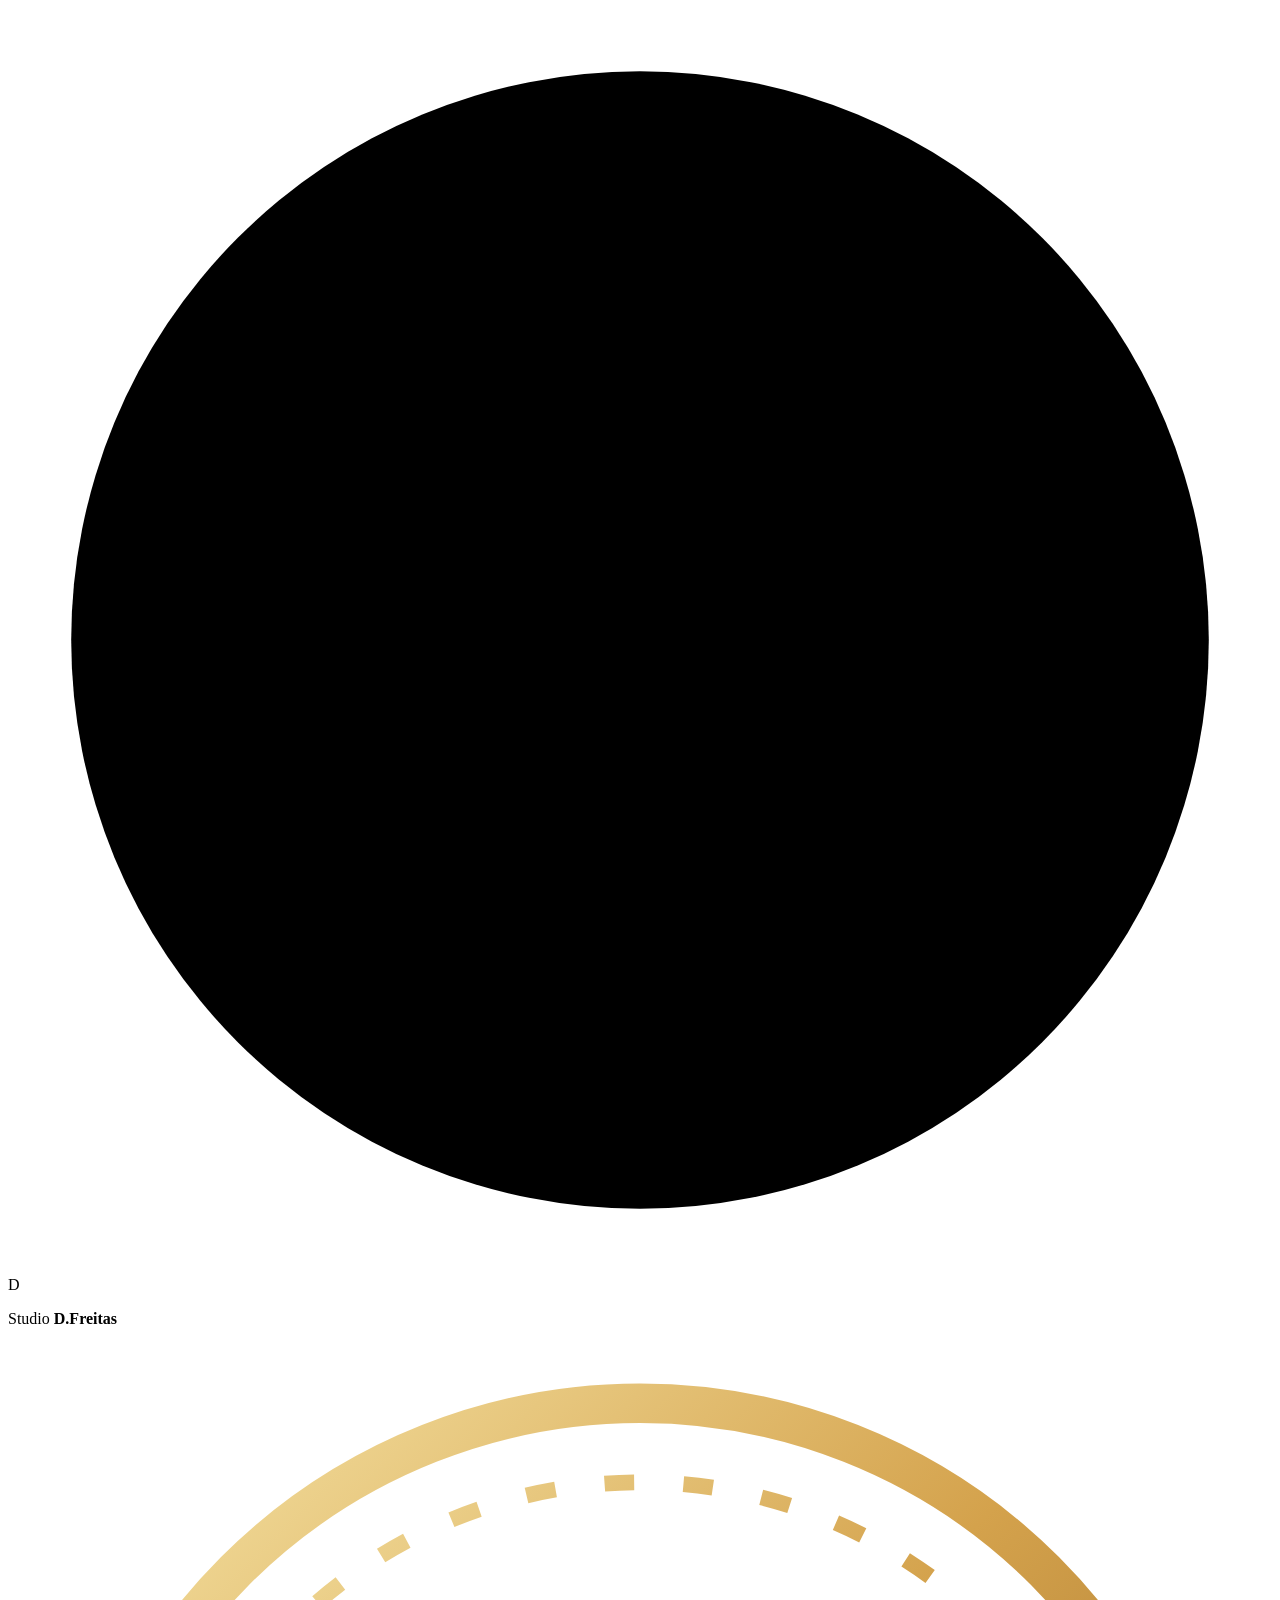
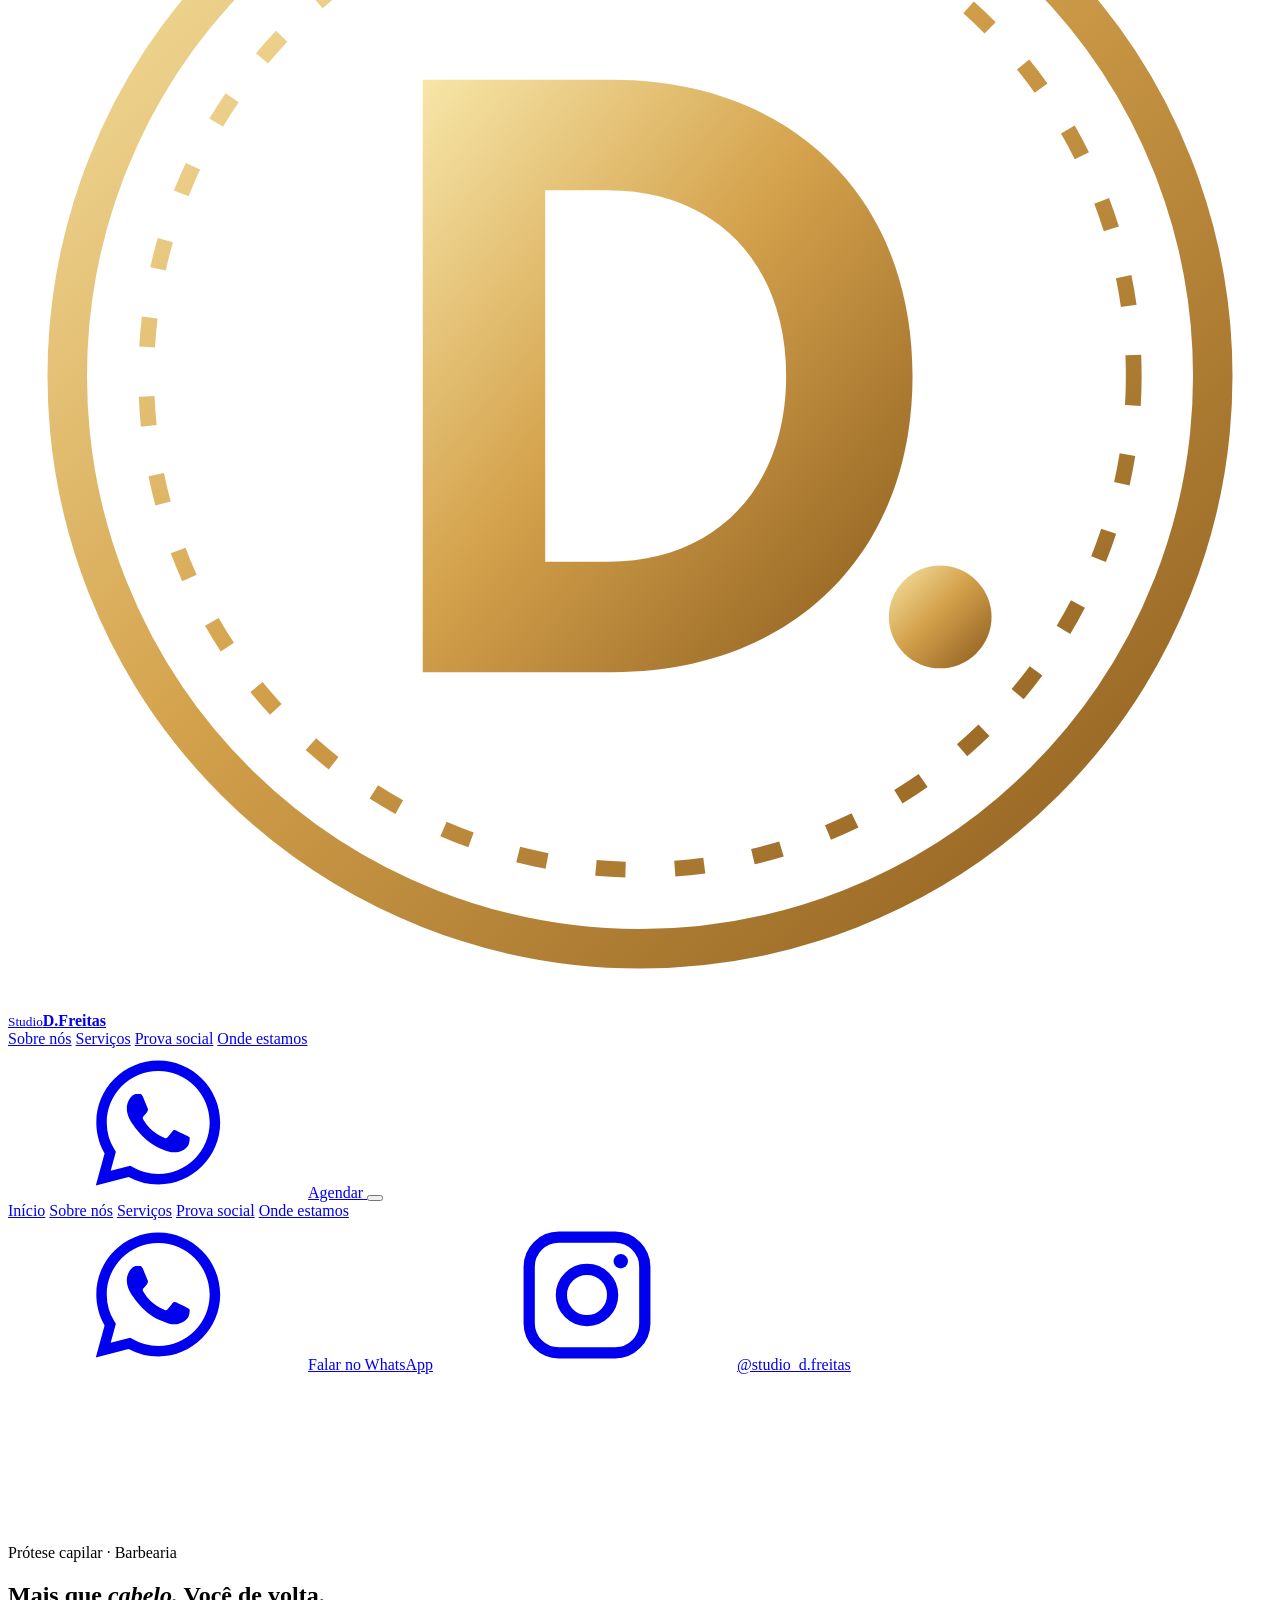
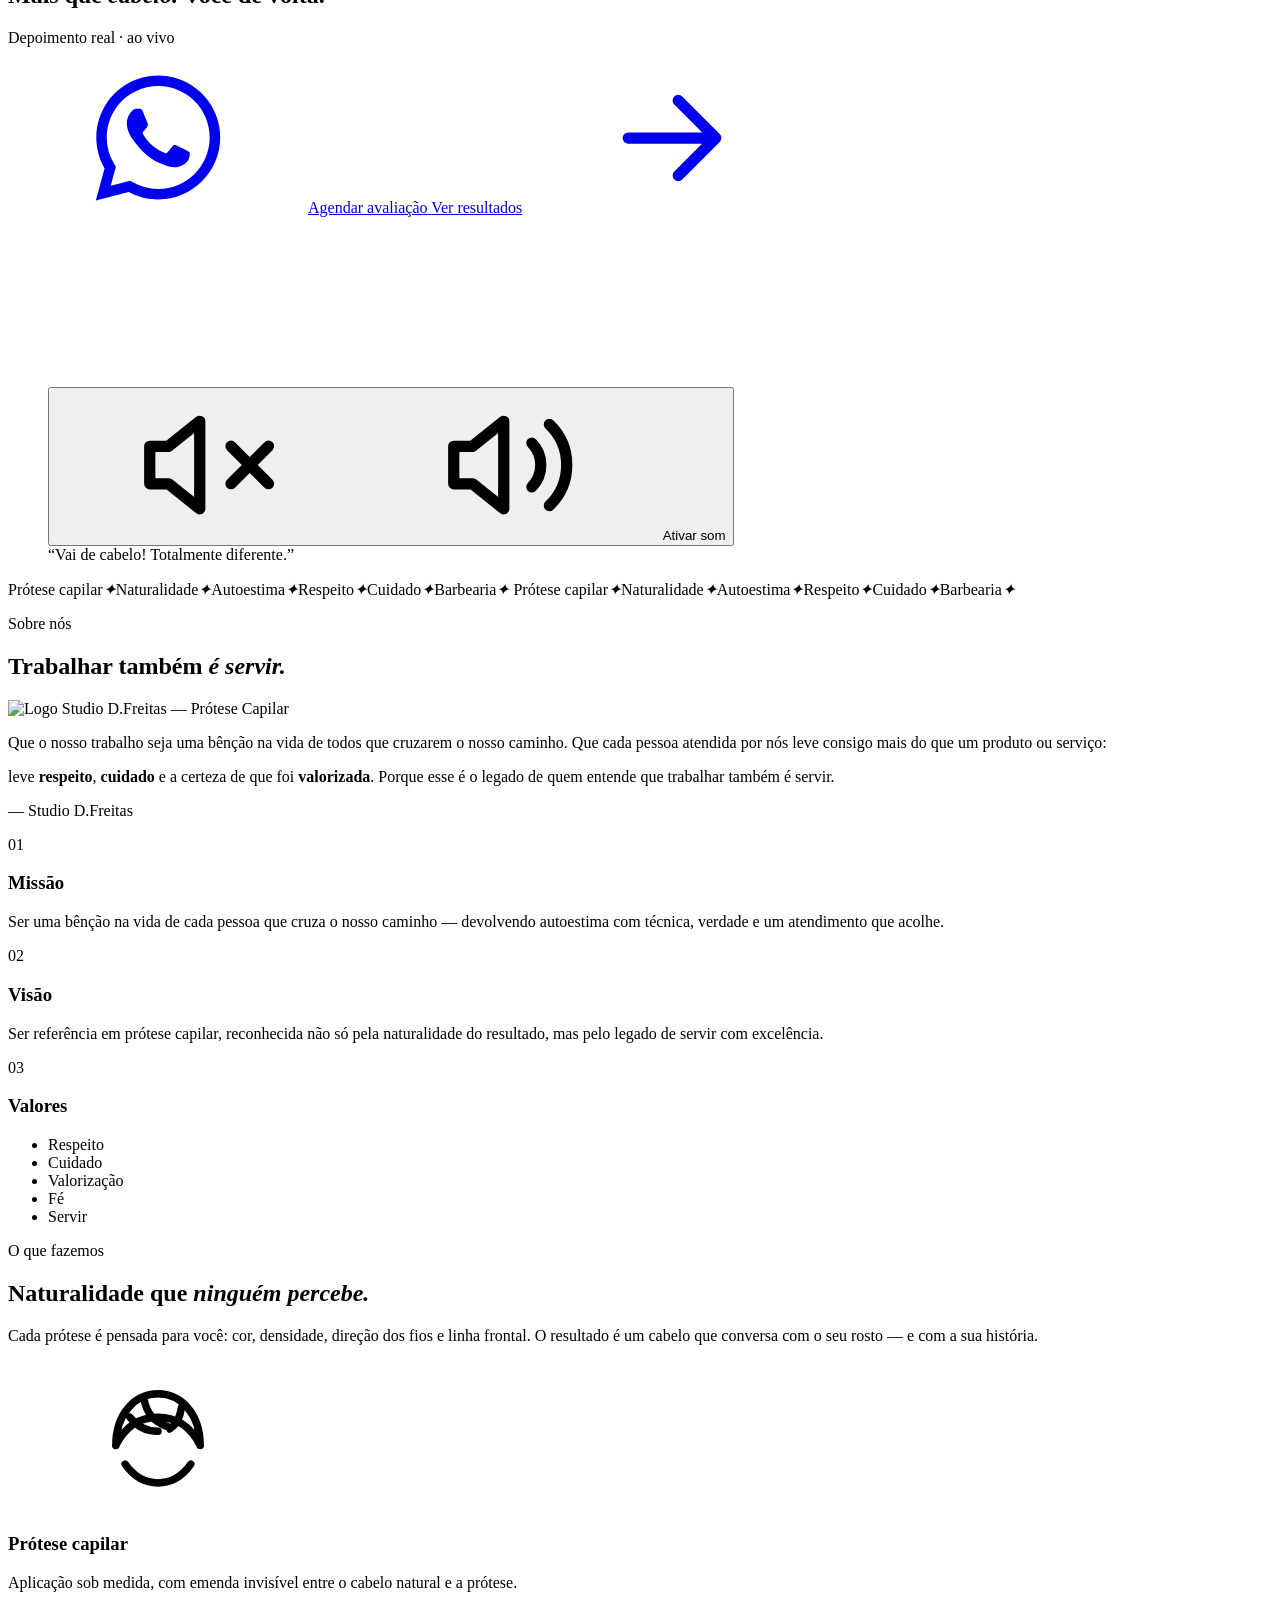
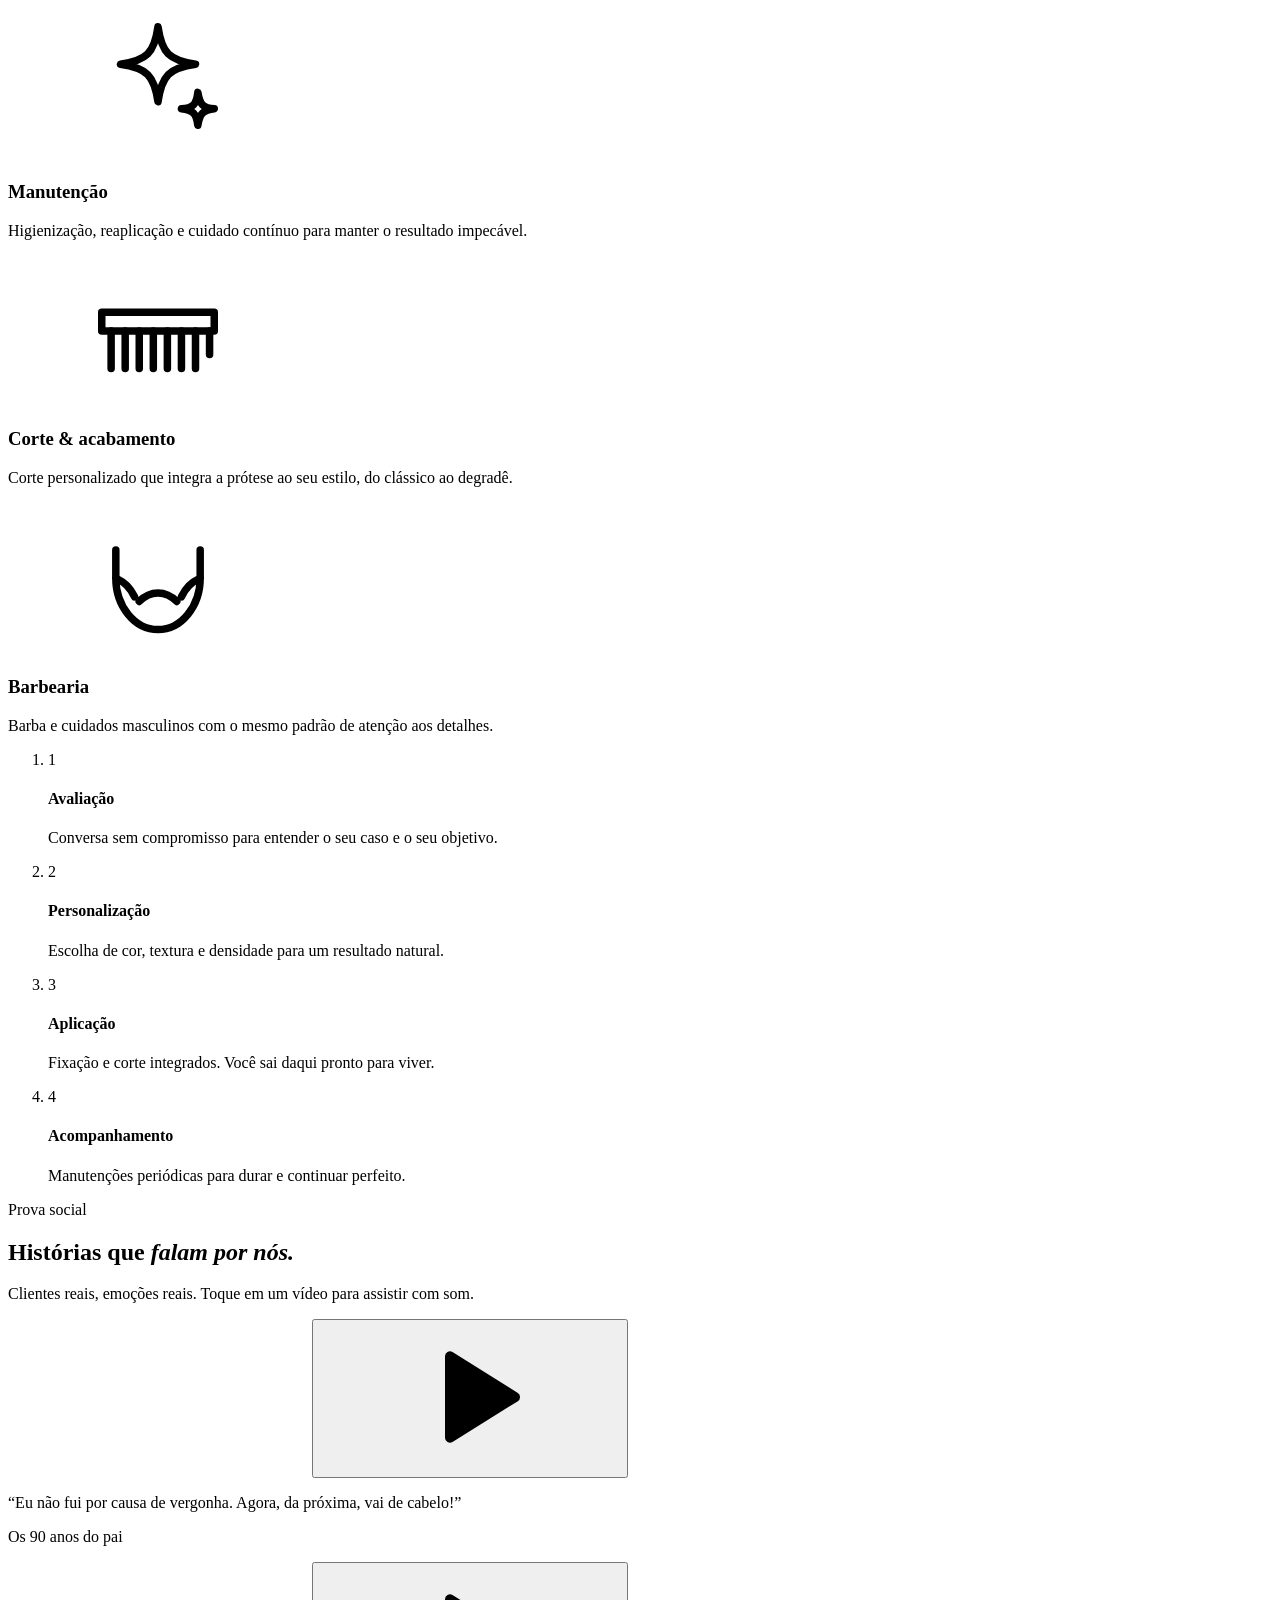
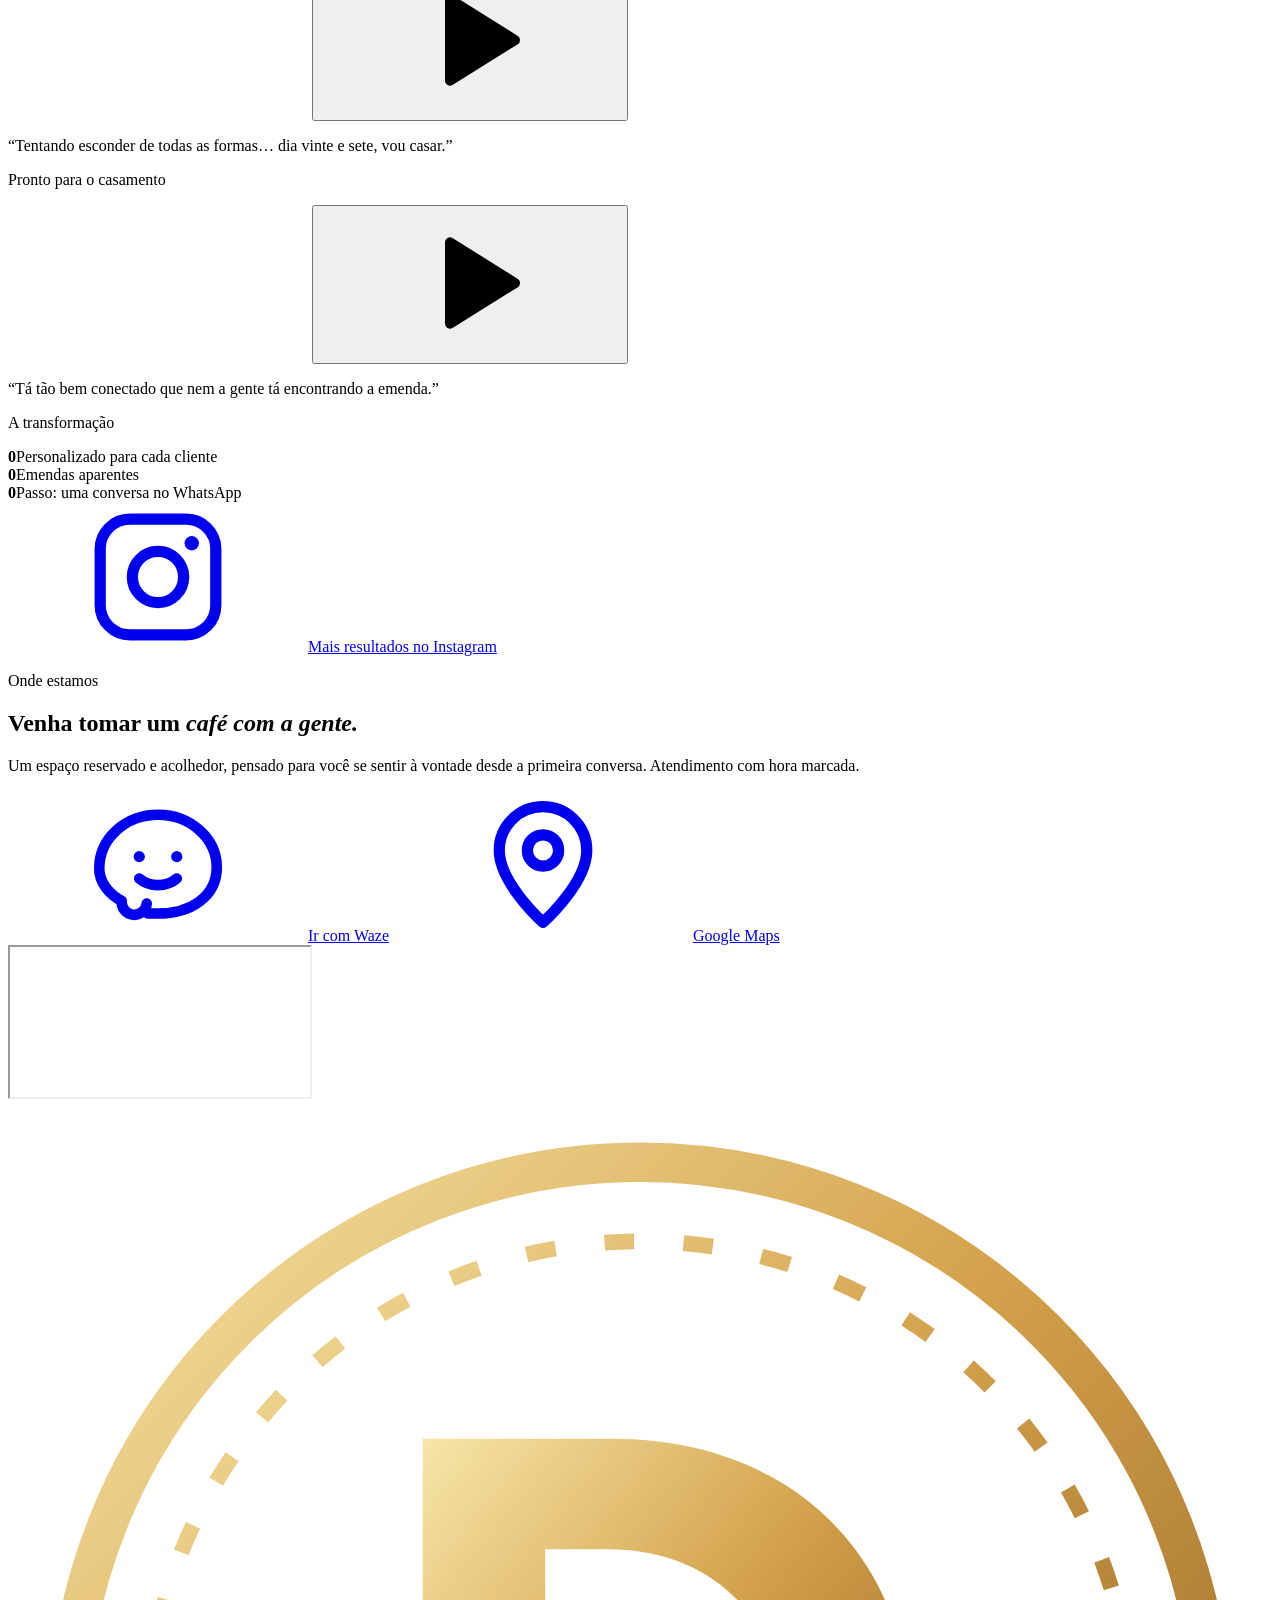
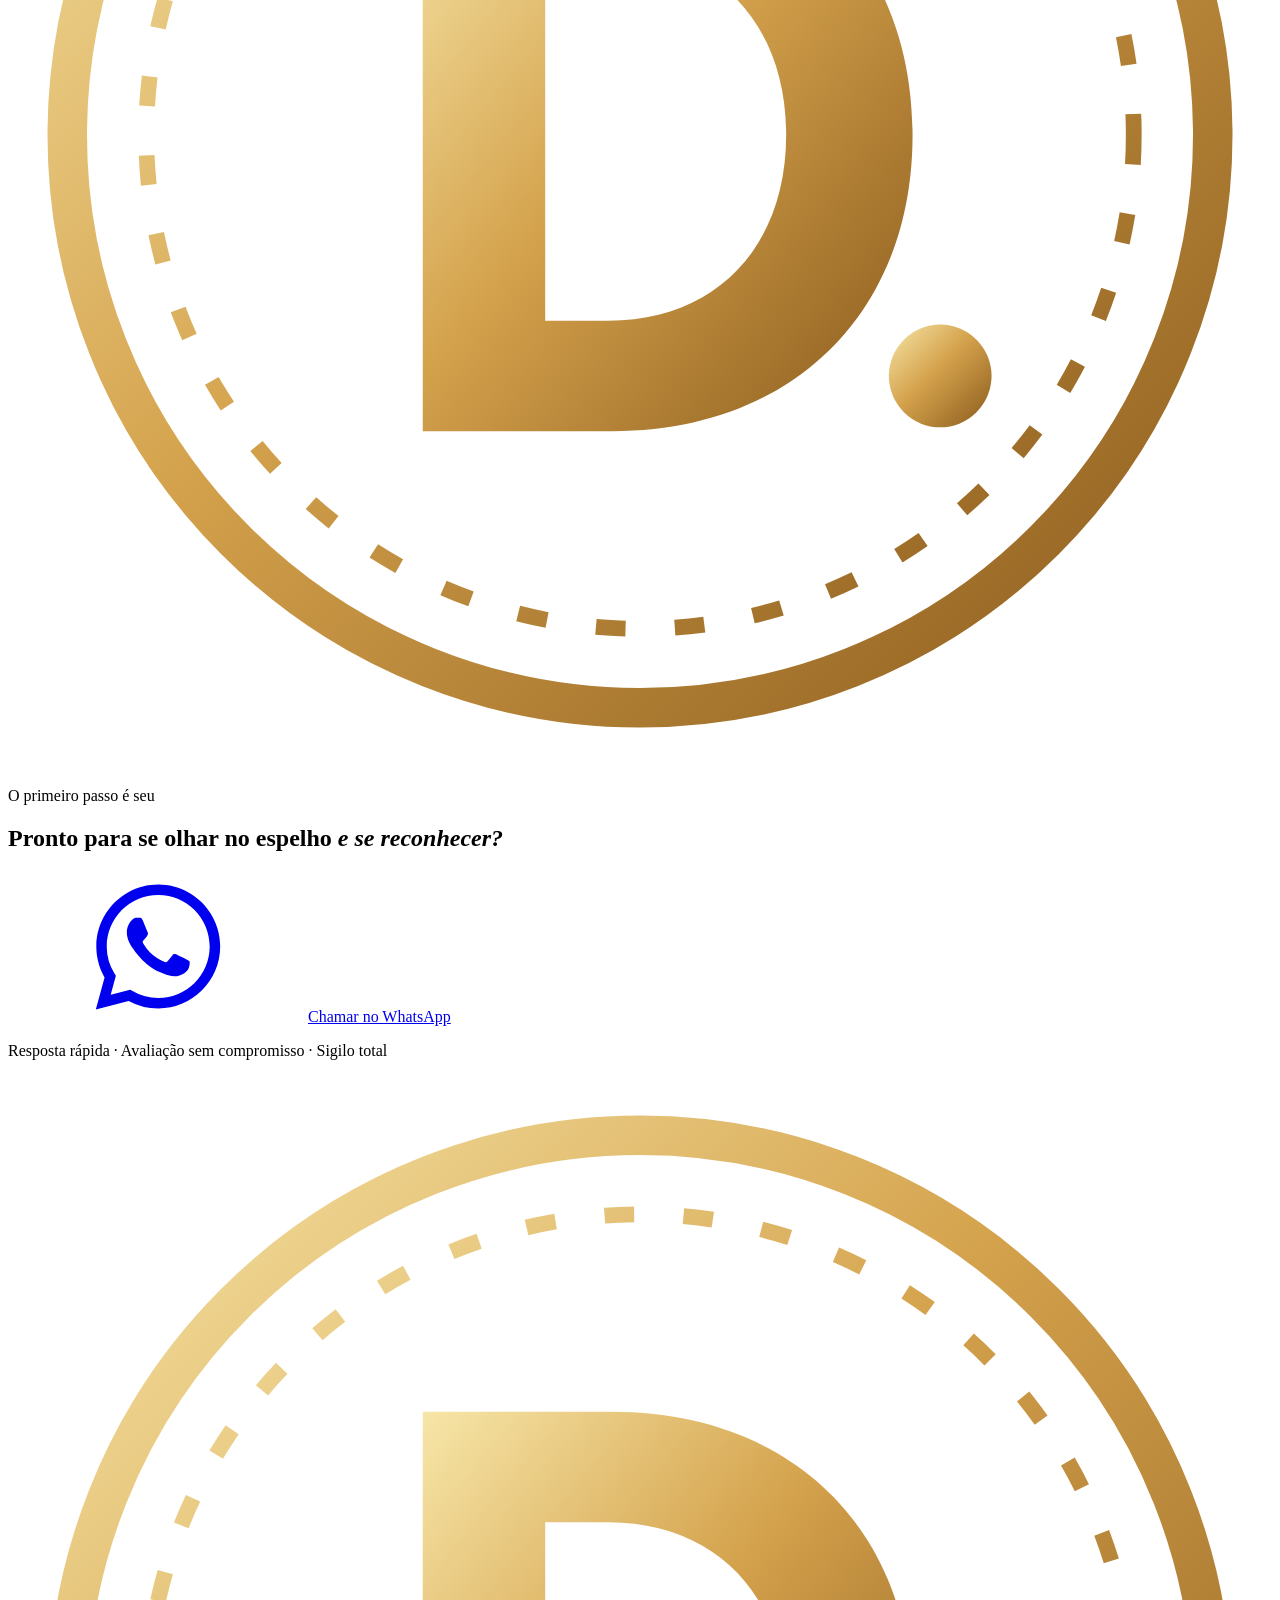
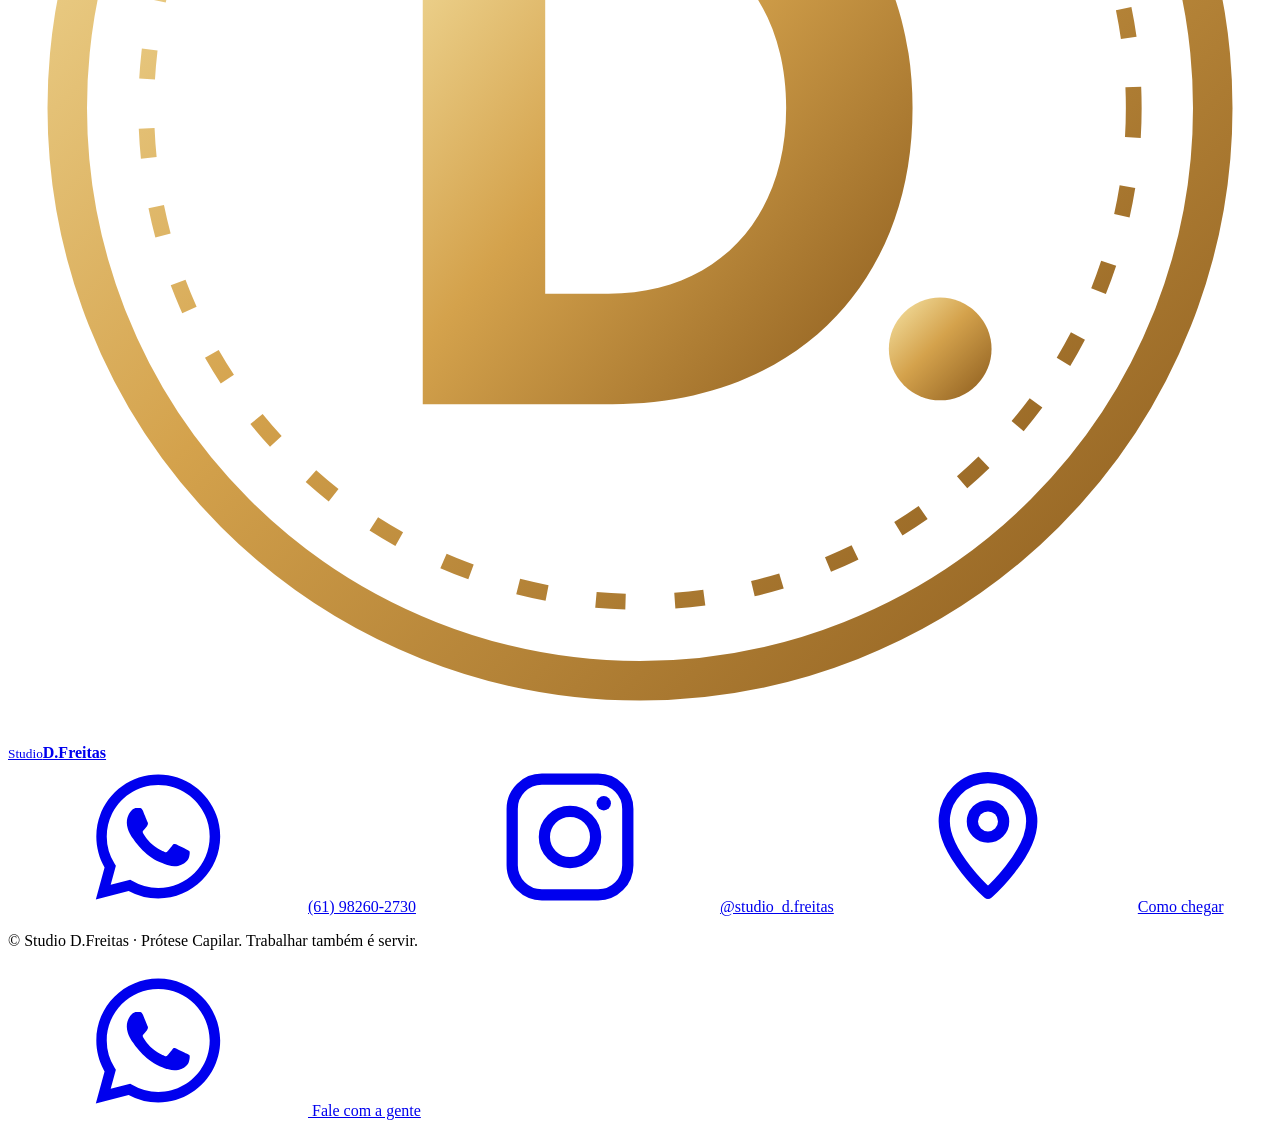
==== public/dfreitas/index.html @ c2b4c130 "Changes Co-authored-by: luantardin86-netizen <342421648+luantardin86-netizen@users.noreply.github.co" ====
<!doctype html>
<html lang="pt-BR">
<head>
  <meta charset="utf-8" />
  <meta name="viewport" content="width=device-width, initial-scale=1, viewport-fit=cover" />
  <title>Studio D.Freitas — Prótese Capilar e Barbearia</title>
  <meta name="description" content="Studio D.Freitas: prótese capilar com naturalidade absoluta, cuidado e respeito. Devolvemos a sua autoestima. Agende pelo WhatsApp." />
  <meta name="theme-color" content="#0b0a09" />
  <link rel="icon" href="/dfreitas/assets/img/favicon.svg" type="image/svg+xml" />
  <link rel="apple-touch-icon" href="/dfreitas/assets/img/apple-touch-icon.png" />
  <meta property="og:type" content="website" />
  <meta property="og:title" content="Studio D.Freitas — Prótese Capilar" />
  <meta property="og:description" content="Mais que cabelo: autoestima de volta. Agende sua avaliação pelo WhatsApp." />
  <meta property="og:image" content="/dfreitas/assets/img/og.jpg" />
  <meta property="og:locale" content="pt_BR" />
  <meta name="twitter:card" content="summary_large_image" />

  <link rel="preconnect" href="https://fonts.googleapis.com" />
  <link rel="preconnect" href="https://fonts.gstatic.com" crossorigin />
  <link href="https://fonts.googleapis.com/css2?family=Big+Shoulders+Display:wght@600;800;900&family=Cormorant+Garamond:ital,wght@0,500;0,600;1,500;1,600&family=Manrope:wght@400;500;600;700&display=swap" rel="stylesheet" />
  <link rel="preload" as="video" href="/dfreitas/assets/video/depoimento-pai.mp4" type="video/mp4" />
  <link rel="stylesheet" href="/dfreitas/assets/css/styles.css" />
</head>
<body>
  <!-- Intro / loader -->
  <div class="loader" aria-hidden="true">
    <div class="loader__mark">
      <svg viewBox="0 0 120 120" class="loader__ring"><circle cx="60" cy="60" r="54" /></svg>
      <span class="loader__d">D</span>
    </div>
    <p class="loader__word"><span>Studio</span> <strong>D.Freitas</strong></p>
  </div>

  <div class="grain" aria-hidden="true"></div>
  <div class="cursor" aria-hidden="true"><span></span></div>

  <!-- Navigation -->
  <header class="nav" data-nav>
    <a href="#inicio" class="brand" aria-label="Studio D.Freitas — início">
      <span class="brand__mark" aria-hidden="true">
        <svg viewBox="0 0 64 64"><use href="#mono" /></svg>
      </span>
      <span class="brand__text"><small>Studio</small><b>D.Freitas</b></span>
    </a>
    <nav class="nav__links" aria-label="Principal">
      <a href="#sobre">Sobre nós</a>
      <a href="#servicos">Serviços</a>
      <a href="#resultados">Prova social</a>
      <a href="#local">Onde estamos</a>
    </nav>
    <a class="btn btn--gold btn--sm nav__cta" data-wa="Olá! Vim pelo site e gostaria de agendar uma avaliação." href="#" target="_blank" rel="noopener">
      <svg class="ico"><use href="#i-wa" /></svg><span>Agendar</span>
    </a>
    <button class="nav__burger" aria-label="Abrir menu" aria-expanded="false" data-burger><span></span><span></span></button>
  </header>

  <div class="menu" data-menu aria-hidden="true">
    <nav aria-label="Menu mobile">
      <a href="#inicio">Início</a>
      <a href="#sobre">Sobre nós</a>
      <a href="#servicos">Serviços</a>
      <a href="#resultados">Prova social</a>
      <a href="#local">Onde estamos</a>
    </nav>
    <div class="menu__foot">
      <a class="btn btn--gold" data-wa="Olá! Vim pelo site e gostaria de agendar uma avaliação." href="#" target="_blank" rel="noopener"><svg class="ico"><use href="#i-wa" /></svg><span>Falar no WhatsApp</span></a>
      <a class="menu__ig" href="https://www.instagram.com/studio_d.freitas/" target="_blank" rel="noopener"><svg class="ico"><use href="#i-ig" /></svg>@studio_d.freitas</a>
    </div>
  </div>

  <main>
    <!-- HERO -->
    <section class="hero" id="inicio">
      <video class="hero__bg" src="/dfreitas/assets/video/hero-bg.mp4" autoplay muted loop playsinline aria-hidden="true" tabindex="-1"></video>
      <div class="hero__veil" aria-hidden="true"></div>

      <div class="hero__inner">
        <div class="hero__copy">
          <p class="eyebrow reveal-hero"><span class="line"></span>Prótese capilar · Barbearia</p>
          <h1 class="hero__title">
            <span class="split-line"><span>Mais que</span></span>
            <span class="split-line"><span><em>cabelo.</em></span></span>
            <span class="split-line"><span>Você de volta.</span></span>
          </h1>

          <!-- Fluid subtitles synced to the hero video -->
          <div class="captions" aria-live="off">
            <p class="captions__label"><span class="dot"></span> Depoimento real · ao vivo</p>
            <p class="captions__text" data-captions></p>
          </div>

          <div class="hero__actions reveal-hero">
            <a class="btn btn--gold magnetic" data-wa="Olá! Vi o site do Studio D.Freitas e quero agendar minha avaliação de prótese capilar." href="#" target="_blank" rel="noopener">
              <svg class="ico"><use href="#i-wa" /></svg><span>Agendar avaliação</span>
            </a>
            <a class="btn btn--ghost magnetic" href="#resultados"><span>Ver resultados</span><svg class="ico"><use href="#i-arrow" /></svg></a>
          </div>
        </div>

        <figure class="hero__film reveal-hero">
          <div class="film">
            <video class="film__video" data-hero-video src="/dfreitas/assets/video/depoimento-pai.mp4" poster="/dfreitas/assets/img/depoimento-pai-poster.jpg" autoplay muted loop playsinline preload="auto"></video>
            <div class="film__progress"><span data-hero-progress></span></div>
            <button class="film__sound" data-hero-sound aria-label="Ativar som">
              <svg class="ico ico--off"><use href="#i-mute" /></svg>
              <svg class="ico ico--on"><use href="#i-sound" /></svg>
              <span data-sound-label>Ativar som</span>
            </button>
          </div>
          <figcaption class="film__cap">“Vai de cabelo! Totalmente diferente.”</figcaption>
          <span class="film__ring" aria-hidden="true"></span>
        </figure>
      </div>

      <a href="#manifesto" class="scroll-hint" aria-label="Rolar para baixo"><span></span></a>
    </section>

    <!-- MARQUEE -->
    <div class="marquee" aria-hidden="true">
      <div class="marquee__track">
        <span>Prótese capilar</span><i>✦</i><span>Naturalidade</span><i>✦</i><span>Autoestima</span><i>✦</i><span>Respeito</span><i>✦</i><span>Cuidado</span><i>✦</i><span>Barbearia</span><i>✦</i>
        <span>Prótese capilar</span><i>✦</i><span>Naturalidade</span><i>✦</i><span>Autoestima</span><i>✦</i><span>Respeito</span><i>✦</i><span>Cuidado</span><i>✦</i><span>Barbearia</span><i>✦</i>
      </div>
    </div>

    <!-- SOBRE NÓS / MANIFESTO -->
    <section class="about" id="sobre">
      <div class="container">
        <div class="section-head">
          <p class="eyebrow reveal"><span class="line"></span>Sobre nós</p>
          <h2 class="title reveal">Trabalhar também <em>é servir.</em></h2>
        </div>

        <div class="about__grid">
          <div class="about__badge reveal" data-tilt>
            <img src="/dfreitas/assets/img/logo-badge.webp" alt="Logo Studio D.Freitas — Prótese Capilar" width="900" height="900" loading="lazy" />
            <span class="about__glow" aria-hidden="true"></span>
          </div>

          <div class="manifesto" id="manifesto">
            <p class="manifesto__quote" data-words>Que o nosso trabalho seja uma bênção na vida de todos que cruzarem o nosso caminho. Que cada pessoa atendida por nós leve consigo mais do que um produto ou serviço:</p>
            <p class="manifesto__sub reveal">leve <b>respeito</b>, <b>cuidado</b> e a certeza de que foi <b>valorizada</b>. Porque esse é o legado de quem entende que trabalhar também é servir.</p>
            <p class="manifesto__sign reveal">— Studio D.Freitas</p>
          </div>
        </div>

        <div class="pillars">
          <article class="pillar reveal" data-tilt>
            <span class="pillar__num">01</span>
            <h3>Missão</h3>
            <p>Ser uma bênção na vida de cada pessoa que cruza o nosso caminho — devolvendo autoestima com técnica, verdade e um atendimento que acolhe.</p>
          </article>
          <article class="pillar reveal" data-tilt>
            <span class="pillar__num">02</span>
            <h3>Visão</h3>
            <p>Ser referência em prótese capilar, reconhecida não só pela naturalidade do resultado, mas pelo legado de servir com excelência.</p>
          </article>
          <article class="pillar reveal" data-tilt>
            <span class="pillar__num">03</span>
            <h3>Valores</h3>
            <ul class="values">
              <li>Respeito</li><li>Cuidado</li><li>Valorização</li><li>Fé</li><li>Servir</li>
            </ul>
          </article>
        </div>
      </div>
    </section>

    <!-- SERVIÇOS -->
    <section class="services" id="servicos">
      <div class="container">
        <div class="section-head section-head--split">
          <div>
            <p class="eyebrow reveal"><span class="line"></span>O que fazemos</p>
            <h2 class="title reveal">Naturalidade que <em>ninguém percebe.</em></h2>
          </div>
          <p class="lead reveal">Cada prótese é pensada para você: cor, densidade, direção dos fios e linha frontal. O resultado é um cabelo que conversa com o seu rosto — e com a sua história.</p>
        </div>

        <div class="cards">
          <article class="card reveal">
            <div class="card__ico"><svg><use href="#i-hair" /></svg></div>
            <h3>Prótese capilar</h3>
            <p>Aplicação sob medida, com emenda invisível entre o cabelo natural e a prótese.</p>
          </article>
          <article class="card reveal">
            <div class="card__ico"><svg><use href="#i-sparkle" /></svg></div>
            <h3>Manutenção</h3>
            <p>Higienização, reaplicação e cuidado contínuo para manter o resultado impecável.</p>
          </article>
          <article class="card reveal">
            <div class="card__ico"><svg><use href="#i-comb" /></svg></div>
            <h3>Corte &amp; acabamento</h3>
            <p>Corte personalizado que integra a prótese ao seu estilo, do clássico ao degradê.</p>
          </article>
          <article class="card reveal">
            <div class="card__ico"><svg><use href="#i-beard" /></svg></div>
            <h3>Barbearia</h3>
            <p>Barba e cuidados masculinos com o mesmo padrão de atenção aos detalhes.</p>
          </article>
        </div>

        <ol class="steps">
          <li class="step reveal"><span>1</span><div><h4>Avaliação</h4><p>Conversa sem compromisso para entender o seu caso e o seu objetivo.</p></div></li>
          <li class="step reveal"><span>2</span><div><h4>Personalização</h4><p>Escolha de cor, textura e densidade para um resultado natural.</p></div></li>
          <li class="step reveal"><span>3</span><div><h4>Aplicação</h4><p>Fixação e corte integrados. Você sai daqui pronto para viver.</p></div></li>
          <li class="step reveal"><span>4</span><div><h4>Acompanhamento</h4><p>Manutenções periódicas para durar e continuar perfeito.</p></div></li>
        </ol>
      </div>
    </section>

    <!-- PROVA SOCIAL -->
    <section class="proof" id="resultados">
      <div class="container">
        <div class="section-head section-head--center">
          <p class="eyebrow reveal"><span class="line"></span>Prova social<span class="line"></span></p>
          <h2 class="title reveal">Histórias que <em>falam por nós.</em></h2>
          <p class="lead reveal">Clientes reais, emoções reais. Toque em um vídeo para assistir com som.</p>
        </div>

        <div class="reels">
          <article class="reel reveal" data-reel>
            <div class="reel__media">
              <video src="/dfreitas/assets/video/depoimento-pai.mp4" poster="/dfreitas/assets/img/depoimento-pai-poster.jpg" playsinline preload="metadata" loop></video>
              <button class="reel__play" aria-label="Assistir depoimento: 90 anos do pai"><svg><use href="#i-play" /></svg></button>
              <div class="reel__bar"><span></span></div>
            </div>
            <div class="reel__body">
              <p class="reel__quote">“Eu não fui por causa de vergonha. Agora, da próxima, vai de cabelo!”</p>
              <p class="reel__tag">Os 90 anos do pai</p>
            </div>
          </article>

          <article class="reel reveal" data-reel>
            <div class="reel__media">
              <video src="/dfreitas/assets/video/depoimento-casamento.mp4" poster="/dfreitas/assets/img/depoimento-casamento-poster.jpg" playsinline preload="metadata" loop></video>
              <button class="reel__play" aria-label="Assistir depoimento: o casamento"><svg><use href="#i-play" /></svg></button>
              <div class="reel__bar"><span></span></div>
            </div>
            <div class="reel__body">
              <p class="reel__quote">“Tentando esconder de todas as formas… dia vinte e sete, vou casar.”</p>
              <p class="reel__tag">Pronto para o casamento</p>
            </div>
          </article>

          <article class="reel reveal" data-reel>
            <div class="reel__media">
              <video src="/dfreitas/assets/video/transformacao.mp4" poster="/dfreitas/assets/img/transformacao-poster.jpg" playsinline preload="metadata" loop></video>
              <button class="reel__play" aria-label="Assistir: a transformação"><svg><use href="#i-play" /></svg></button>
              <div class="reel__bar"><span></span></div>
            </div>
            <div class="reel__body">
              <p class="reel__quote">“Tá tão bem conectado que nem a gente tá encontrando a emenda.”</p>
              <p class="reel__tag">A transformação</p>
            </div>
          </article>
        </div>

        <div class="stats">
          <div class="stat reveal"><b data-count="100" data-suffix="%">0</b><span>Personalizado para cada cliente</span></div>
          <div class="stat reveal"><b data-count="0">0</b><span>Emendas aparentes</span></div>
          <div class="stat reveal"><b data-count="1" data-suffix="º">0</b><span>Passo: uma conversa no WhatsApp</span></div>
        </div>

        <div class="center reveal">
          <a class="btn btn--ghost magnetic" href="https://www.instagram.com/studio_d.freitas/" target="_blank" rel="noopener"><svg class="ico"><use href="#i-ig" /></svg><span>Mais resultados no Instagram</span></a>
        </div>
      </div>
    </section>

    <!-- LOCAL -->
    <section class="local" id="local">
      <div class="container local__grid">
        <div class="local__copy">
          <p class="eyebrow reveal"><span class="line"></span>Onde estamos</p>
          <h2 class="title reveal">Venha tomar um <em>café com a gente.</em></h2>
          <p class="lead reveal">Um espaço reservado e acolhedor, pensado para você se sentir à vontade desde a primeira conversa. Atendimento com hora marcada.</p>
          <div class="local__actions reveal">
            <a class="btn btn--gold magnetic" href="https://ul.waze.com/ul?ll=-15.63712800%2C-47.76119500&amp;navigate=yes&amp;utm_campaign=live_map&amp;utm_source=waze_website&amp;utm_medium=lm_share_location" target="_blank" rel="noopener"><svg class="ico"><use href="#i-waze" /></svg><span>Ir com Waze</span></a>
            <a class="btn btn--ghost magnetic" href="https://www.google.com/maps/dir/?api=1&amp;destination=-15.637128,-47.761195" target="_blank" rel="noopener"><svg class="ico"><use href="#i-pin" /></svg><span>Google Maps</span></a>
          </div>
        </div>
        <div class="map reveal">
          <iframe title="Localização do Studio D.Freitas" src="https://maps.google.com/maps?q=-15.637128,-47.761195&amp;z=16&amp;output=embed" loading="lazy" referrerpolicy="no-referrer-when-downgrade"></iframe>
          <span class="map__pin" aria-hidden="true"><svg viewBox="0 0 64 64"><use href="#mono" /></svg></span>
        </div>
      </div>
    </section>

    <!-- CTA -->
    <section class="cta">
      <div class="cta__glow" aria-hidden="true"></div>
      <div class="container cta__inner">
        <p class="eyebrow reveal"><span class="line"></span>O primeiro passo é seu<span class="line"></span></p>
        <h2 class="cta__title reveal">Pronto para se olhar no espelho <em>e se reconhecer?</em></h2>
        <a class="btn btn--gold btn--lg magnetic reveal" data-wa="Olá! Quero dar o primeiro passo e agendar minha avaliação no Studio D.Freitas." href="#" target="_blank" rel="noopener">
          <svg class="ico"><use href="#i-wa" /></svg><span>Chamar no WhatsApp</span>
        </a>
        <p class="cta__note reveal">Resposta rápida · Avaliação sem compromisso · Sigilo total</p>
      </div>
    </section>
  </main>

  <footer class="footer">
    <div class="container footer__inner">
      <a href="#inicio" class="brand" aria-label="Voltar ao início">
        <span class="brand__mark" aria-hidden="true"><svg viewBox="0 0 64 64"><use href="#mono" /></svg></span>
        <span class="brand__text"><small>Studio</small><b>D.Freitas</b></span>
      </a>
      <div class="footer__links">
        <a data-wa="Olá! Vim pelo site do Studio D.Freitas." href="#" target="_blank" rel="noopener"><svg class="ico"><use href="#i-wa" /></svg>(61) 98260-2730</a>
        <a href="https://www.instagram.com/studio_d.freitas/" target="_blank" rel="noopener"><svg class="ico"><use href="#i-ig" /></svg>@studio_d.freitas</a>
        <a href="https://ul.waze.com/ul?ll=-15.63712800%2C-47.76119500&amp;navigate=yes" target="_blank" rel="noopener"><svg class="ico"><use href="#i-pin" /></svg>Como chegar</a>
      </div>
      <p class="footer__copy">© <span data-year></span> Studio D.Freitas · Prótese Capilar. Trabalhar também é servir.</p>
    </div>
  </footer>

  <!-- Floating WhatsApp -->
  <a class="wa-float" data-wa="Olá! Vim pelo site e gostaria de mais informações." href="#" target="_blank" rel="noopener" aria-label="Conversar no WhatsApp">
    <svg><use href="#i-wa" /></svg>
    <span class="wa-float__tip">Fale com a gente</span>
  </a>

  <!-- SVG sprite -->
  <svg width="0" height="0" style="position:absolute" aria-hidden="true">
    <defs>
      <linearGradient id="gold" x1="0" y1="0" x2="1" y2="1">
        <stop offset="0" stop-color="#f7e6a8" />
        <stop offset=".45" stop-color="#d4a24c" />
        <stop offset="1" stop-color="#8a5a1c" />
      </linearGradient>
    <symbol id="mono" viewBox="0 0 64 64">
      <circle cx="32" cy="32" r="29" fill="none" stroke="url(#gold)" stroke-width="2" />
      <circle cx="32" cy="32" r="25" fill="none" stroke="url(#gold)" stroke-width=".8" stroke-dasharray="1.5 2.5" />
      <path d="M21 17h9.6c9 0 15.2 5.9 15.2 15s-6.2 15-15.2 15H21zm6.2 5.6v18.8h3.2c5.4 0 9-3.7 9-9.4s-3.6-9.4-9-9.4z" fill="url(#gold)" />
      <circle cx="47.2" cy="44.2" r="2.6" fill="url(#gold)" />
    </symbol>
    <symbol id="i-wa" viewBox="0 0 24 24"><path fill="currentColor" d="M12.04 2C6.58 2 2.13 6.45 2.13 11.91c0 1.75.46 3.45 1.32 4.95L2.05 22l5.25-1.38a9.9 9.9 0 0 0 4.74 1.21c5.46 0 9.91-4.45 9.91-9.91C21.95 6.45 17.5 2 12.04 2Zm0 18.15a8.2 8.2 0 0 1-4.19-1.15l-.3-.18-3.12.82.83-3.04-.2-.31a8.23 8.23 0 0 1-1.26-4.38c0-4.54 3.7-8.24 8.24-8.24 4.54 0 8.23 3.7 8.23 8.24 0 4.54-3.69 8.24-8.23 8.24Zm4.52-6.16c-.25-.12-1.47-.72-1.69-.81-.23-.08-.39-.12-.56.13-.16.24-.64.81-.78.97-.15.17-.29.19-.54.06-.25-.12-1.05-.39-1.99-1.23-.74-.66-1.23-1.47-1.38-1.72-.14-.25-.02-.38.11-.51.11-.11.25-.29.37-.43.13-.15.17-.25.25-.41.08-.17.04-.31-.02-.43-.06-.13-.56-1.34-.76-1.84-.2-.48-.41-.42-.56-.43h-.48c-.17 0-.43.06-.66.31-.22.25-.86.85-.86 2.07 0 1.22.89 2.4 1.01 2.56.12.17 1.75 2.67 4.23 3.74.59.26 1.05.41 1.41.52.59.19 1.13.16 1.56.1.48-.07 1.47-.6 1.67-1.18.21-.58.21-1.07.15-1.18-.06-.1-.23-.16-.48-.29Z"/></symbol>
    <symbol id="i-ig" viewBox="0 0 24 24"><path fill="none" stroke="currentColor" stroke-width="1.8" d="M7.5 2.75h9a4.75 4.75 0 0 1 4.75 4.75v9a4.75 4.75 0 0 1-4.75 4.75h-9A4.75 4.75 0 0 1 2.75 16.5v-9A4.75 4.75 0 0 1 7.5 2.75Z"/><circle cx="12" cy="12" r="4.1" fill="none" stroke="currentColor" stroke-width="1.8"/><circle cx="17.4" cy="6.6" r="1.15" fill="currentColor"/></symbol>
    <symbol id="i-arrow" viewBox="0 0 24 24"><path fill="none" stroke="currentColor" stroke-width="1.8" stroke-linecap="round" stroke-linejoin="round" d="M5 12h14m-6-6 6 6-6 6"/></symbol>
    <symbol id="i-play" viewBox="0 0 24 24"><path fill="currentColor" d="M8 5.5v13a.8.8 0 0 0 1.2.7l10.4-6.5a.8.8 0 0 0 0-1.4L9.2 4.8A.8.8 0 0 0 8 5.5Z"/></symbol>
    <symbol id="i-pause" viewBox="0 0 24 24"><path fill="currentColor" d="M7 5h3.5v14H7zm6.5 0H17v14h-3.5z"/></symbol>
    <symbol id="i-mute" viewBox="0 0 24 24"><path fill="none" stroke="currentColor" stroke-width="1.8" stroke-linecap="round" stroke-linejoin="round" d="M11 5 6 9H3v6h3l5 4V5Zm11 4-6 6m0-6 6 6"/></symbol>
    <symbol id="i-sound" viewBox="0 0 24 24"><path fill="none" stroke="currentColor" stroke-width="1.8" stroke-linecap="round" stroke-linejoin="round" d="M11 5 6 9H3v6h3l5 4V5Zm4.5 3.5a5 5 0 0 1 0 7m2.8-10a9 9 0 0 1 0 13"/></symbol>
    <symbol id="i-pin" viewBox="0 0 24 24"><path fill="none" stroke="currentColor" stroke-width="1.8" stroke-linejoin="round" d="M12 21s-7-6.2-7-11.5a7 7 0 0 1 14 0C19 14.8 12 21 12 21Z"/><circle cx="12" cy="9.5" r="2.5" fill="none" stroke="currentColor" stroke-width="1.8"/></symbol>
    <symbol id="i-waze" viewBox="0 0 24 24"><path fill="none" stroke="currentColor" stroke-width="1.7" stroke-linecap="round" stroke-linejoin="round" d="M6.2 17.6C4 16.4 2.6 14.5 2.6 12.4 2.6 7.6 6.8 3.8 12 3.8s9.4 3.8 9.4 8.4c0 4.7-4.2 7.4-9.4 7.4h-1.6M6.2 17.6a2 2 0 1 0 4 .4"/><circle cx="9" cy="10.5" r=".9" fill="currentColor"/><circle cx="15" cy="10.5" r=".9" fill="currentColor"/><path fill="none" stroke="currentColor" stroke-width="1.7" stroke-linecap="round" d="M9 14c1.6 1.4 4.4 1.4 6 0"/></symbol>
    <symbol id="i-hair" viewBox="0 0 32 32"><path fill="none" stroke="currentColor" stroke-width="1.6" stroke-linecap="round" d="M7 18c0-6.6 4-11 9-11s9 4.4 9 11M7 18c2-4 5-6 9-6s7 2 9 6M10 12c1.5 2 3.5 3 6 3m-3-7c.5 3 2 5 5 6m3-4c-.3 2-1 3.5-2.5 4.5"/><path fill="none" stroke="currentColor" stroke-width="1.6" stroke-linecap="round" d="M9 22c1.8 2.6 4.3 4 7 4s5.2-1.4 7-4"/></symbol>
    <symbol id="i-sparkle" viewBox="0 0 32 32"><path fill="none" stroke="currentColor" stroke-width="1.6" stroke-linejoin="round" d="M16 4c.8 5.6 2.4 7.2 8 8-5.6.8-7.2 2.4-8 8-.8-5.6-2.4-7.2-8-8 5.6-.8 7.2-2.4 8-8Zm8.5 14c.4 2.6 1.1 3.3 3.5 3.5-2.4.3-3.1 1-3.5 3.5-.3-2.5-1-3.2-3.5-3.5 2.5-.2 3.2-.9 3.5-3.5Z"/></symbol>
    <symbol id="i-comb" viewBox="0 0 32 32"><path fill="none" stroke="currentColor" stroke-width="1.6" stroke-linejoin="round" d="M4 12h24v4H4z"/><path fill="none" stroke="currentColor" stroke-width="1.6" stroke-linecap="round" d="M6 16v8m3-8v8m3-8v8m3-8v8m3-8v8m3-8v8m3-8v8m3-8v5"/></symbol>
    <symbol id="i-beard" viewBox="0 0 32 32"><path fill="none" stroke="currentColor" stroke-width="1.6" stroke-linecap="round" stroke-linejoin="round" d="M7 10v6c0 6 4 11 9 11s9-5 9-11v-6M7 16c2 1 3 2 4 4m14-4c-2 1-3 2-4 4m-9 1c1.2-1.2 2.5-1.8 4-1.8s2.8.6 4 1.8"/></symbol>
  </defs>
  </svg>

  <script src="/dfreitas/assets/js/main.js" defer></script>
</body>
</html>
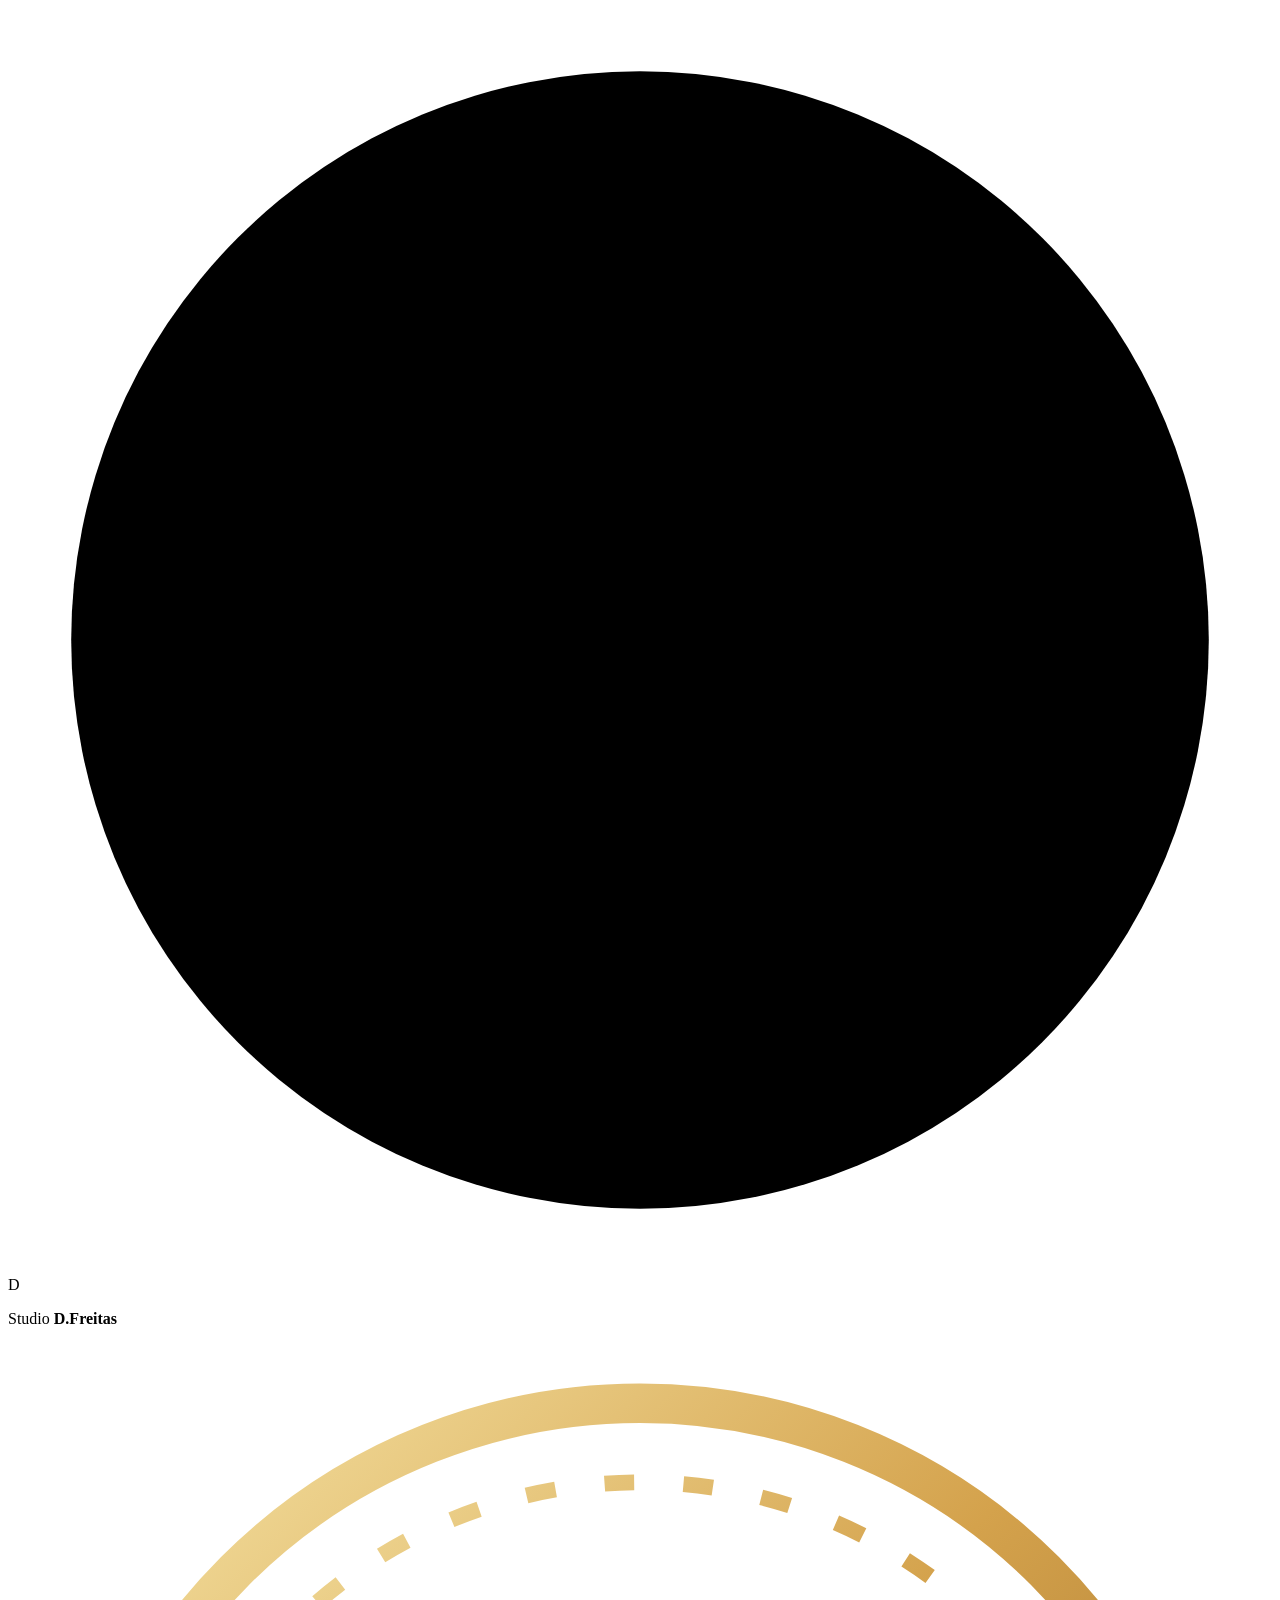
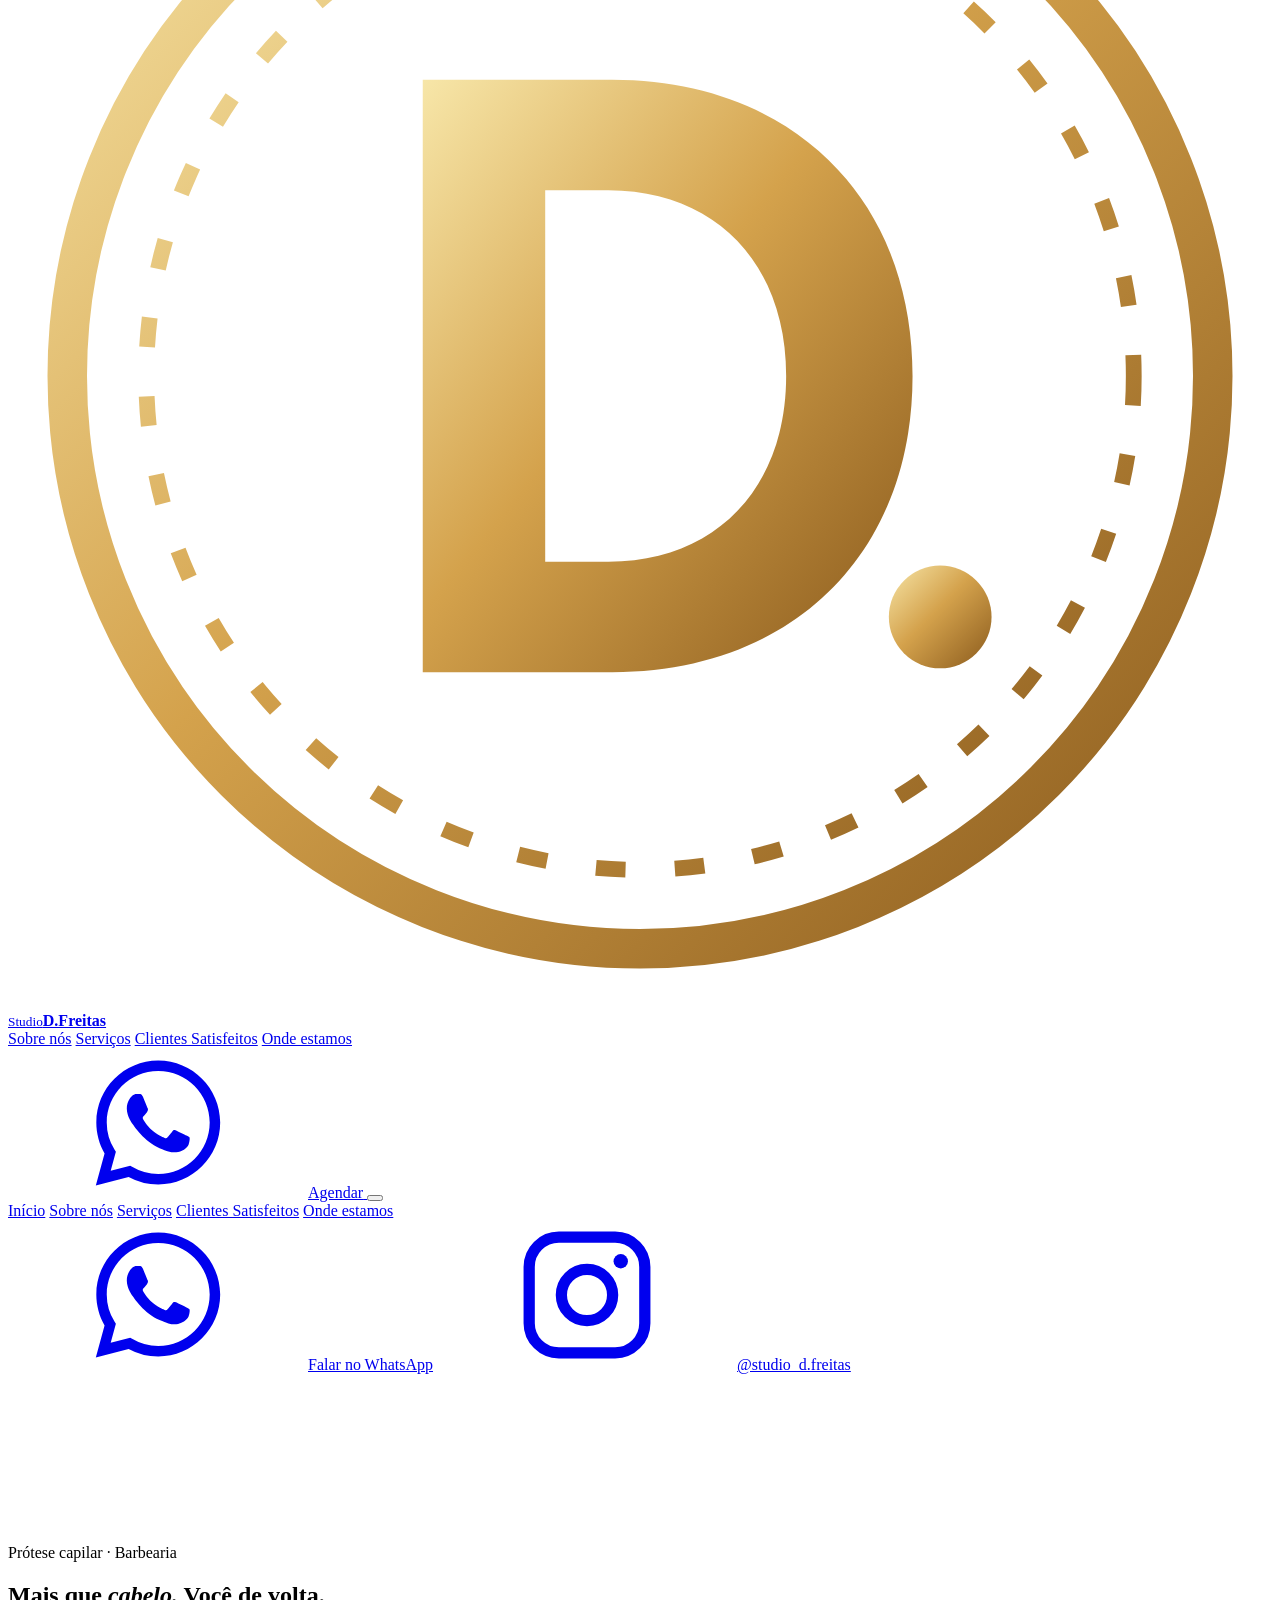
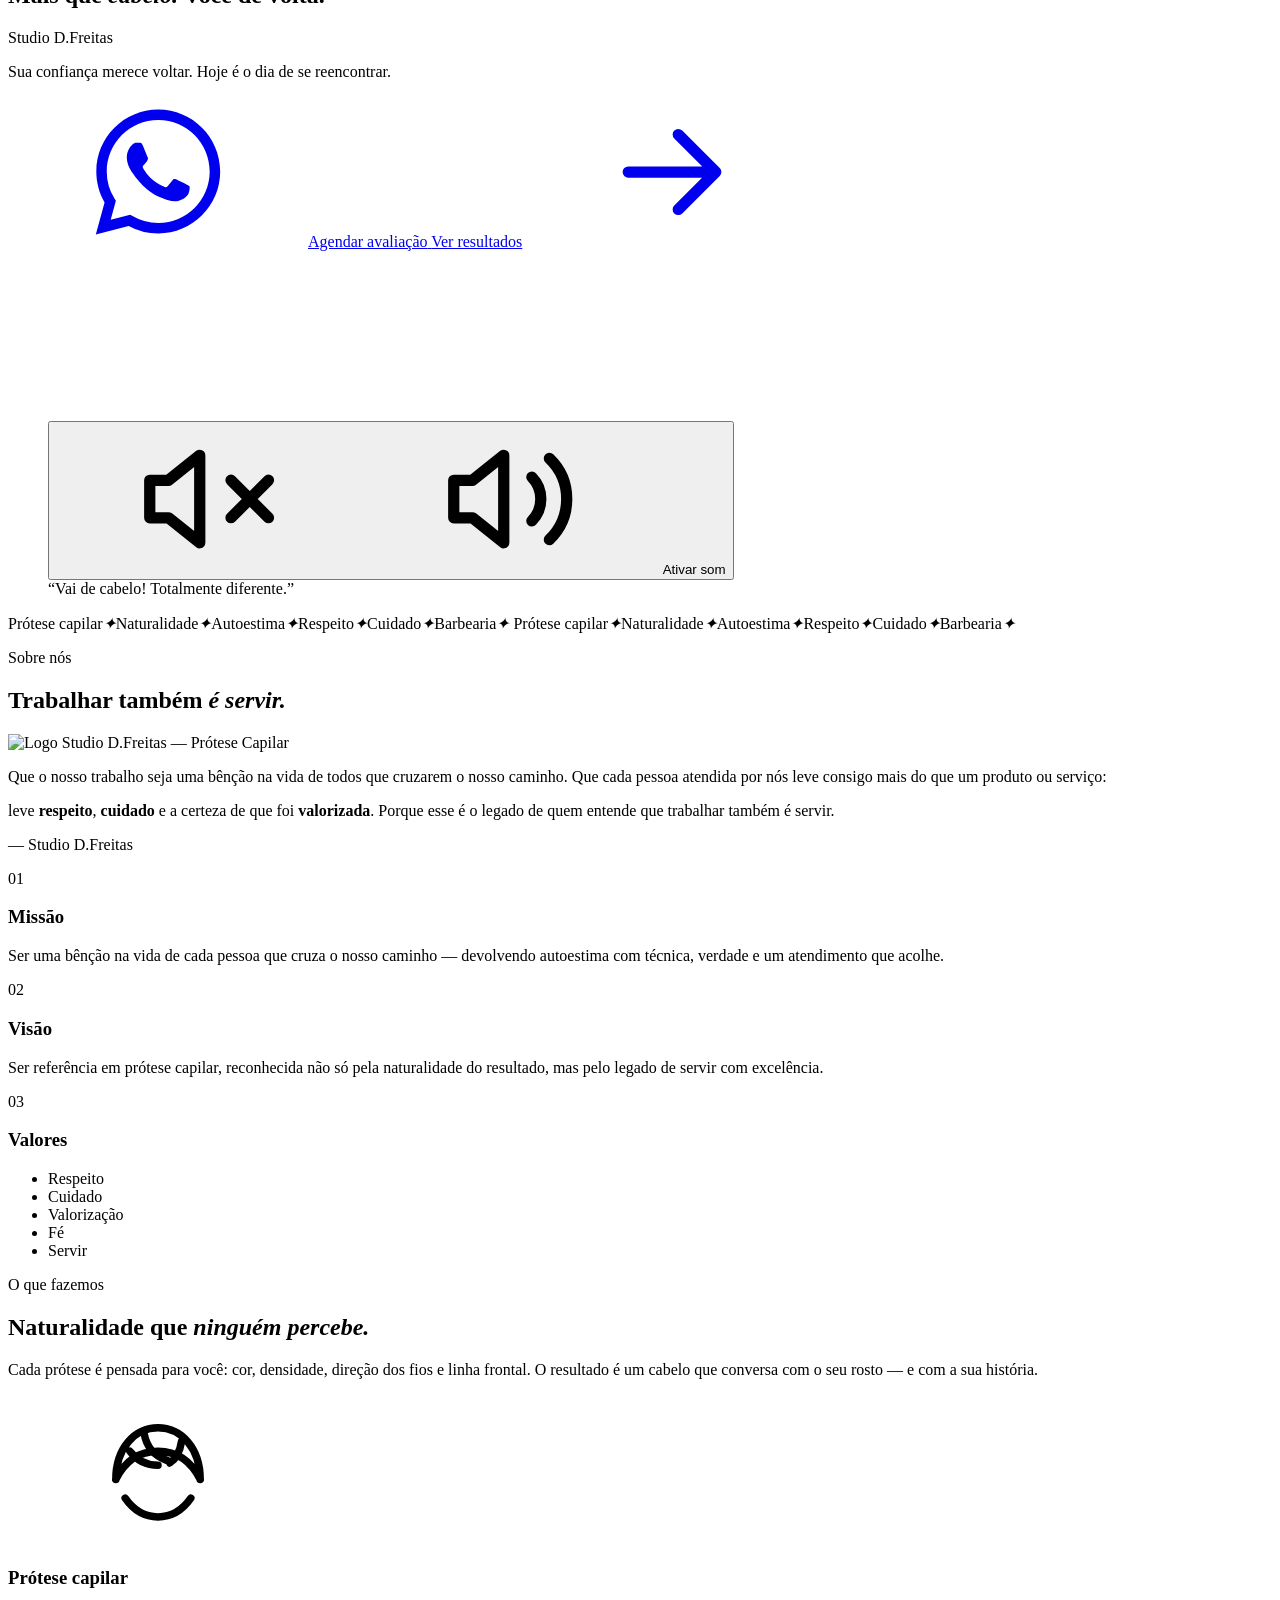
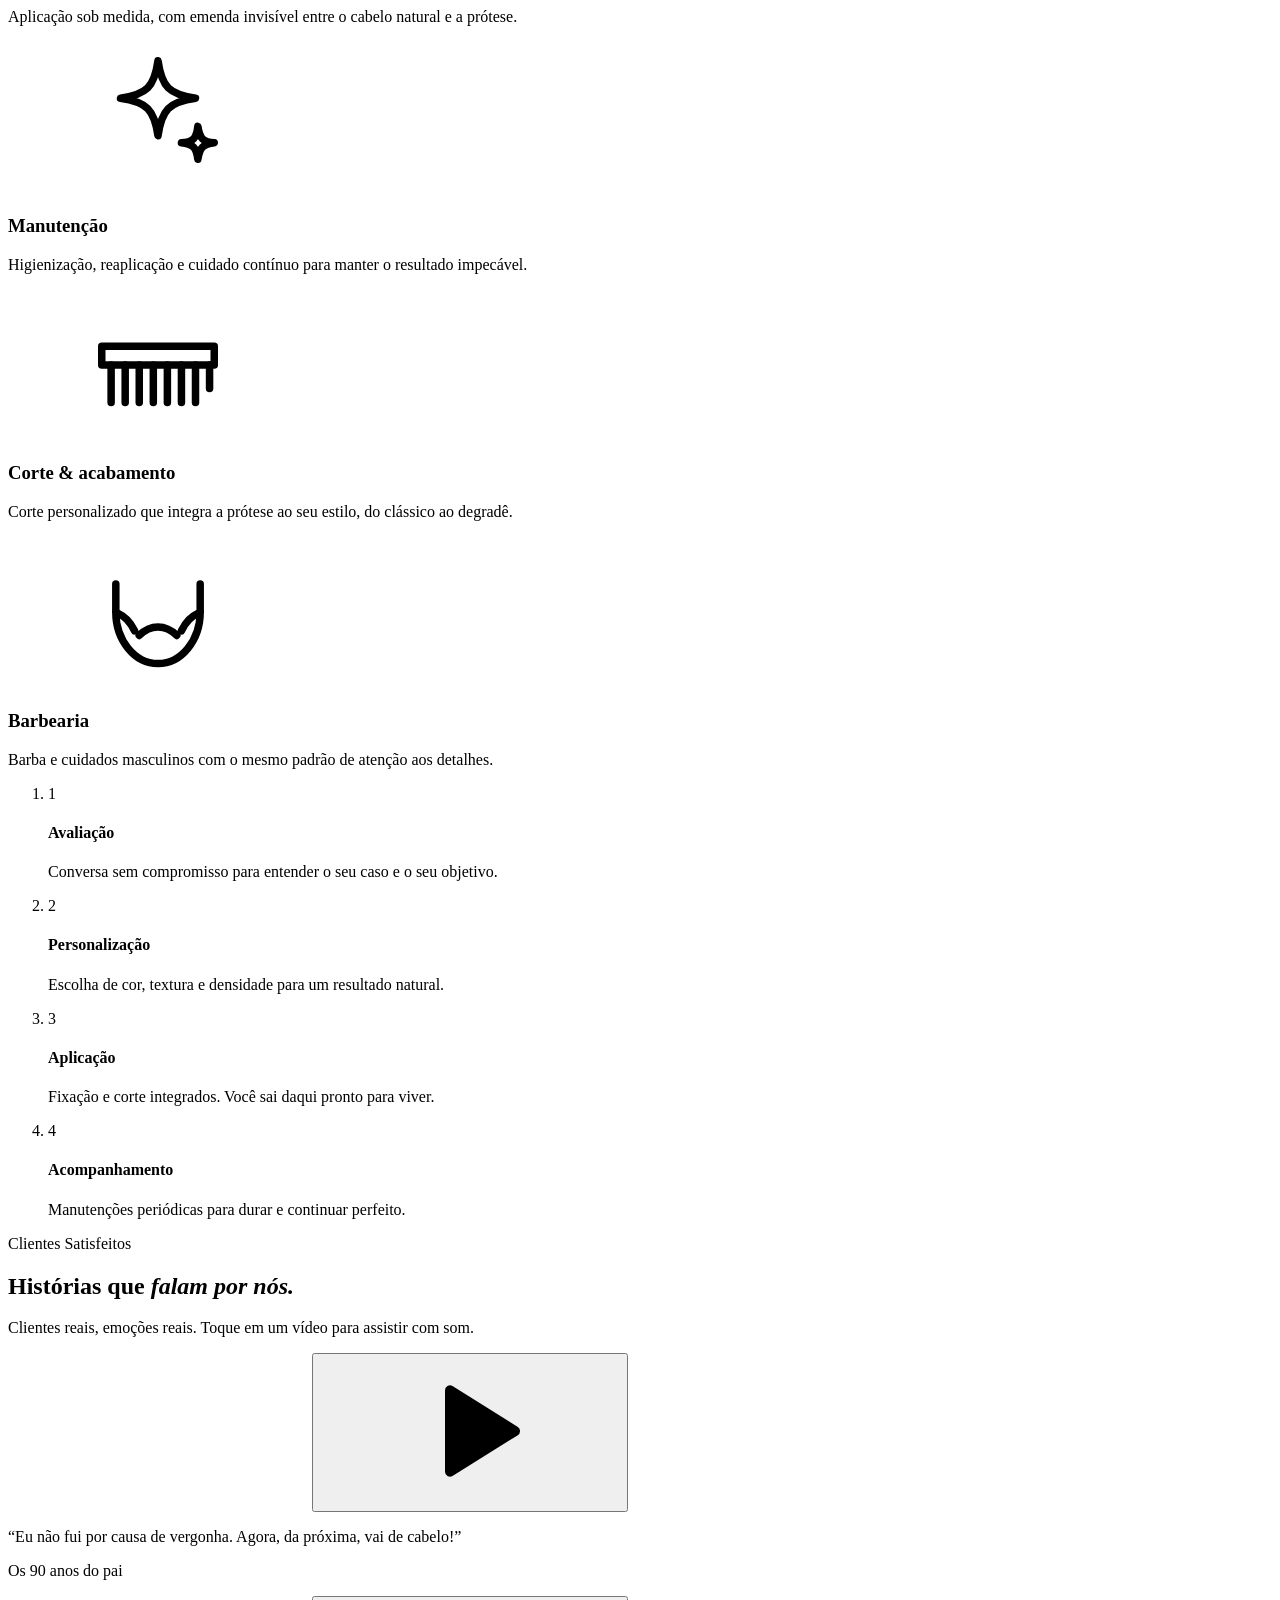
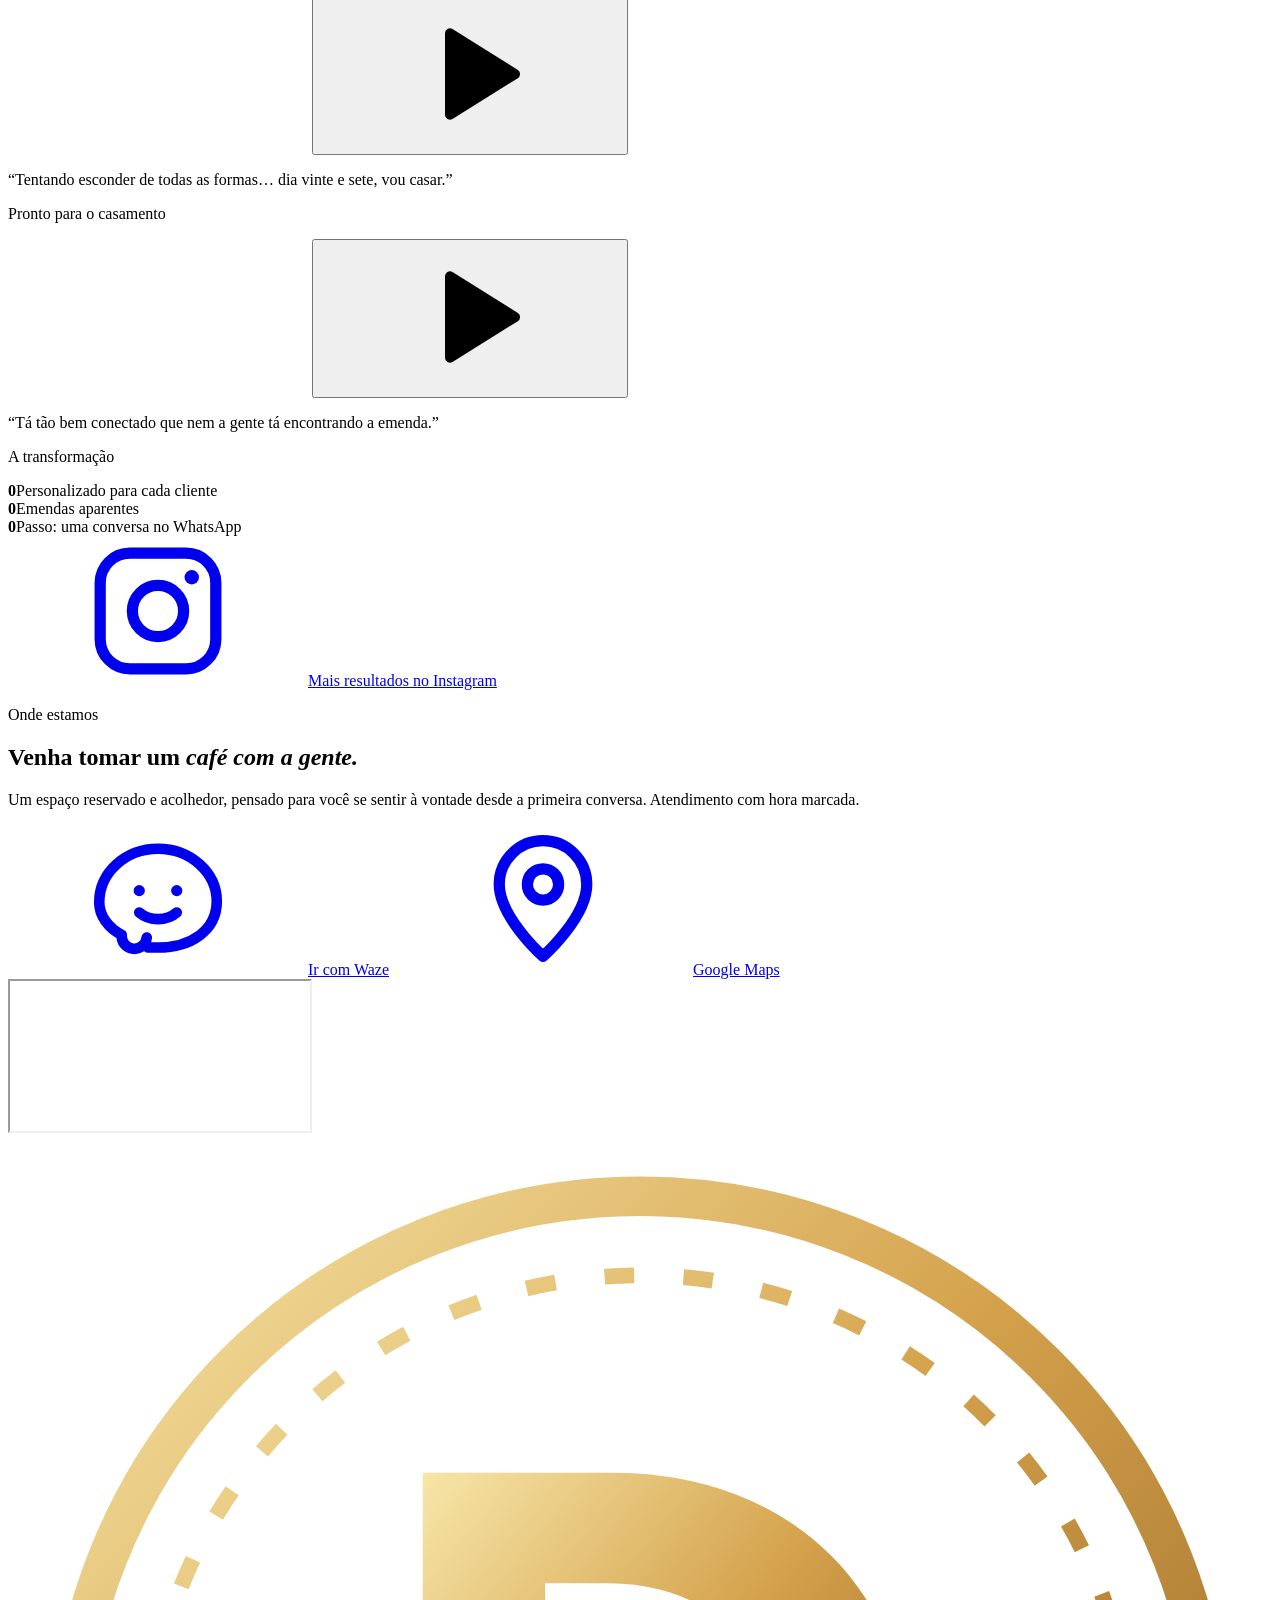
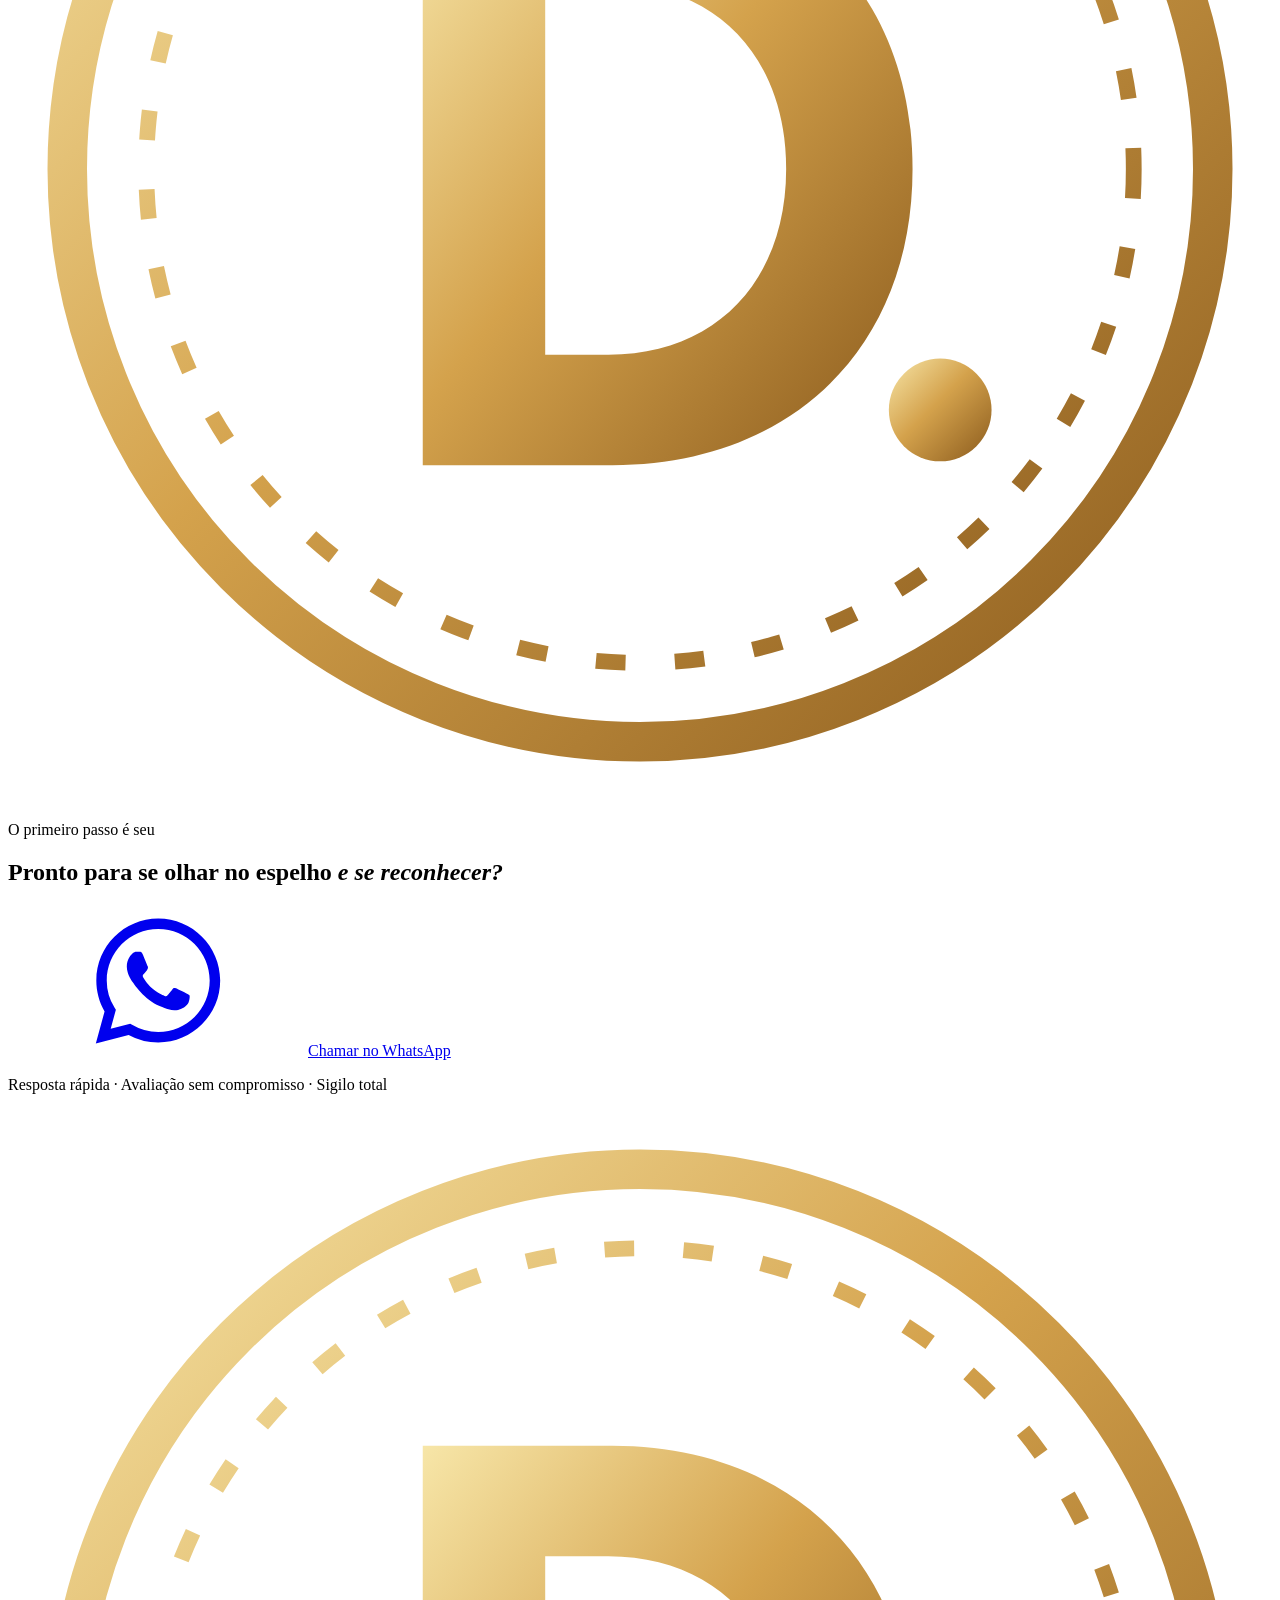
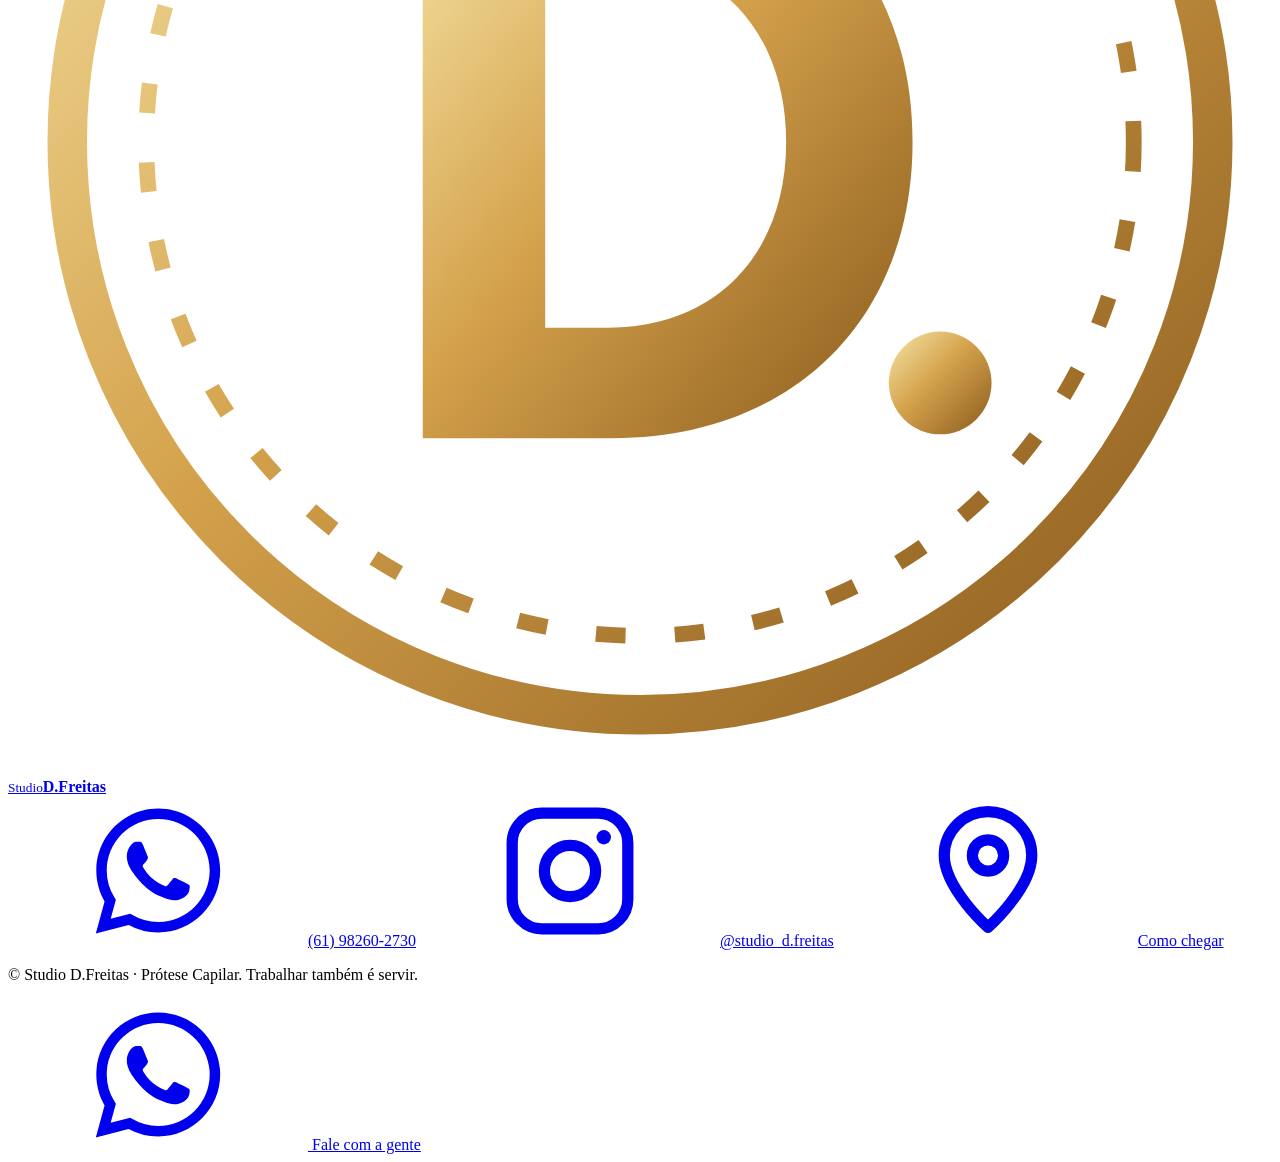
==== commit 0f5cb9d9: "Changes Co-authored-by: luantardin86-netizen <342421648+luantardin86-netizen@users.noreply.github.co" ====
--- a/public/dfreitas/index.html
+++ b/public/dfreitas/index.html
@@ -32,7 +32,6 @@
   </div>
 
   <div class="grain" aria-hidden="true"></div>
-  <div class="cursor" aria-hidden="true"><span></span></div>
 
   <!-- Navigation -->
   <header class="nav" data-nav>
@@ -45,7 +44,7 @@
     <nav class="nav__links" aria-label="Principal">
       <a href="#sobre">Sobre nós</a>
       <a href="#servicos">Serviços</a>
-      <a href="#resultados">Prova social</a>
+      <a href="#resultados">Clientes Satisfeitos</a>
       <a href="#local">Onde estamos</a>
     </nav>
     <a class="btn btn--gold btn--sm nav__cta" data-wa="Olá! Vim pelo site e gostaria de agendar uma avaliação." href="#" target="_blank" rel="noopener">
@@ -59,7 +58,7 @@
       <a href="#inicio">Início</a>
       <a href="#sobre">Sobre nós</a>
       <a href="#servicos">Serviços</a>
-      <a href="#resultados">Prova social</a>
+      <a href="#resultados">Clientes Satisfeitos</a>
       <a href="#local">Onde estamos</a>
     </nav>
     <div class="menu__foot">
@@ -85,8 +84,8 @@
 
           <!-- Fluid subtitles synced to the hero video -->
           <div class="captions" aria-live="off">
-            <p class="captions__label"><span class="dot"></span> Depoimento real · ao vivo</p>
-            <p class="captions__text" data-captions></p>
+            <p class="captions__label">Studio D.Freitas</p>
+            <p class="captions__text"><span class="w">Sua</span> <span class="w hl">confiança</span> <span class="w">merece</span> <span class="w">voltar.</span> <span class="w">Hoje</span> <span class="w">é</span> <span class="w">o</span> <span class="w">dia</span> <span class="w">de</span> <span class="w">se</span> <span class="w hl">reencontrar.</span></p>
           </div>
 
           <div class="hero__actions reveal-hero">
@@ -112,7 +111,6 @@
         </figure>
       </div>
 
-      <a href="#manifesto" class="scroll-hint" aria-label="Rolar para baixo"><span></span></a>
     </section>
 
     <!-- MARQUEE -->
@@ -213,7 +211,7 @@
     <section class="proof" id="resultados">
       <div class="container">
         <div class="section-head section-head--center">
-          <p class="eyebrow reveal"><span class="line"></span>Prova social<span class="line"></span></p>
+          <p class="eyebrow reveal"><span class="line"></span>Clientes Satisfeitos<span class="line"></span></p>
           <h2 class="title reveal">Histórias que <em>falam por nós.</em></h2>
           <p class="lead reveal">Clientes reais, emoções reais. Toque em um vídeo para assistir com som.</p>
         </div>
